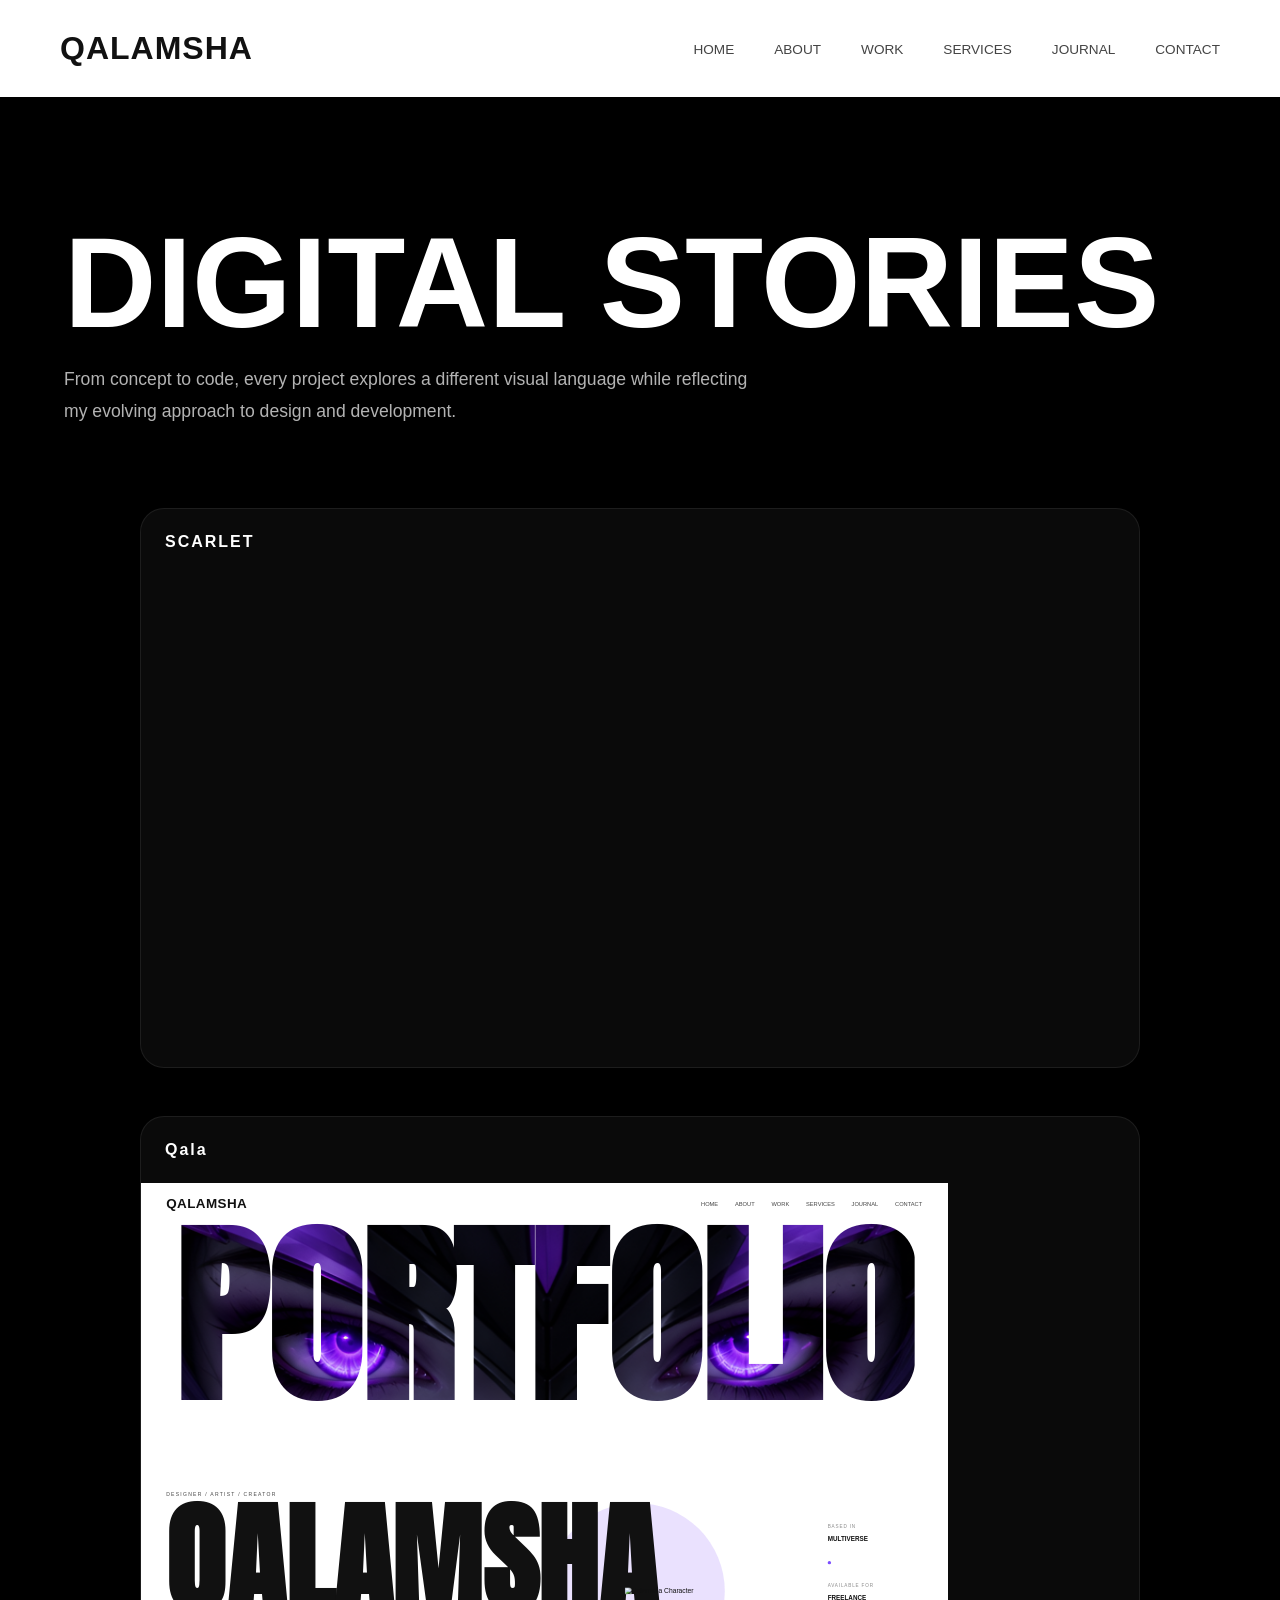
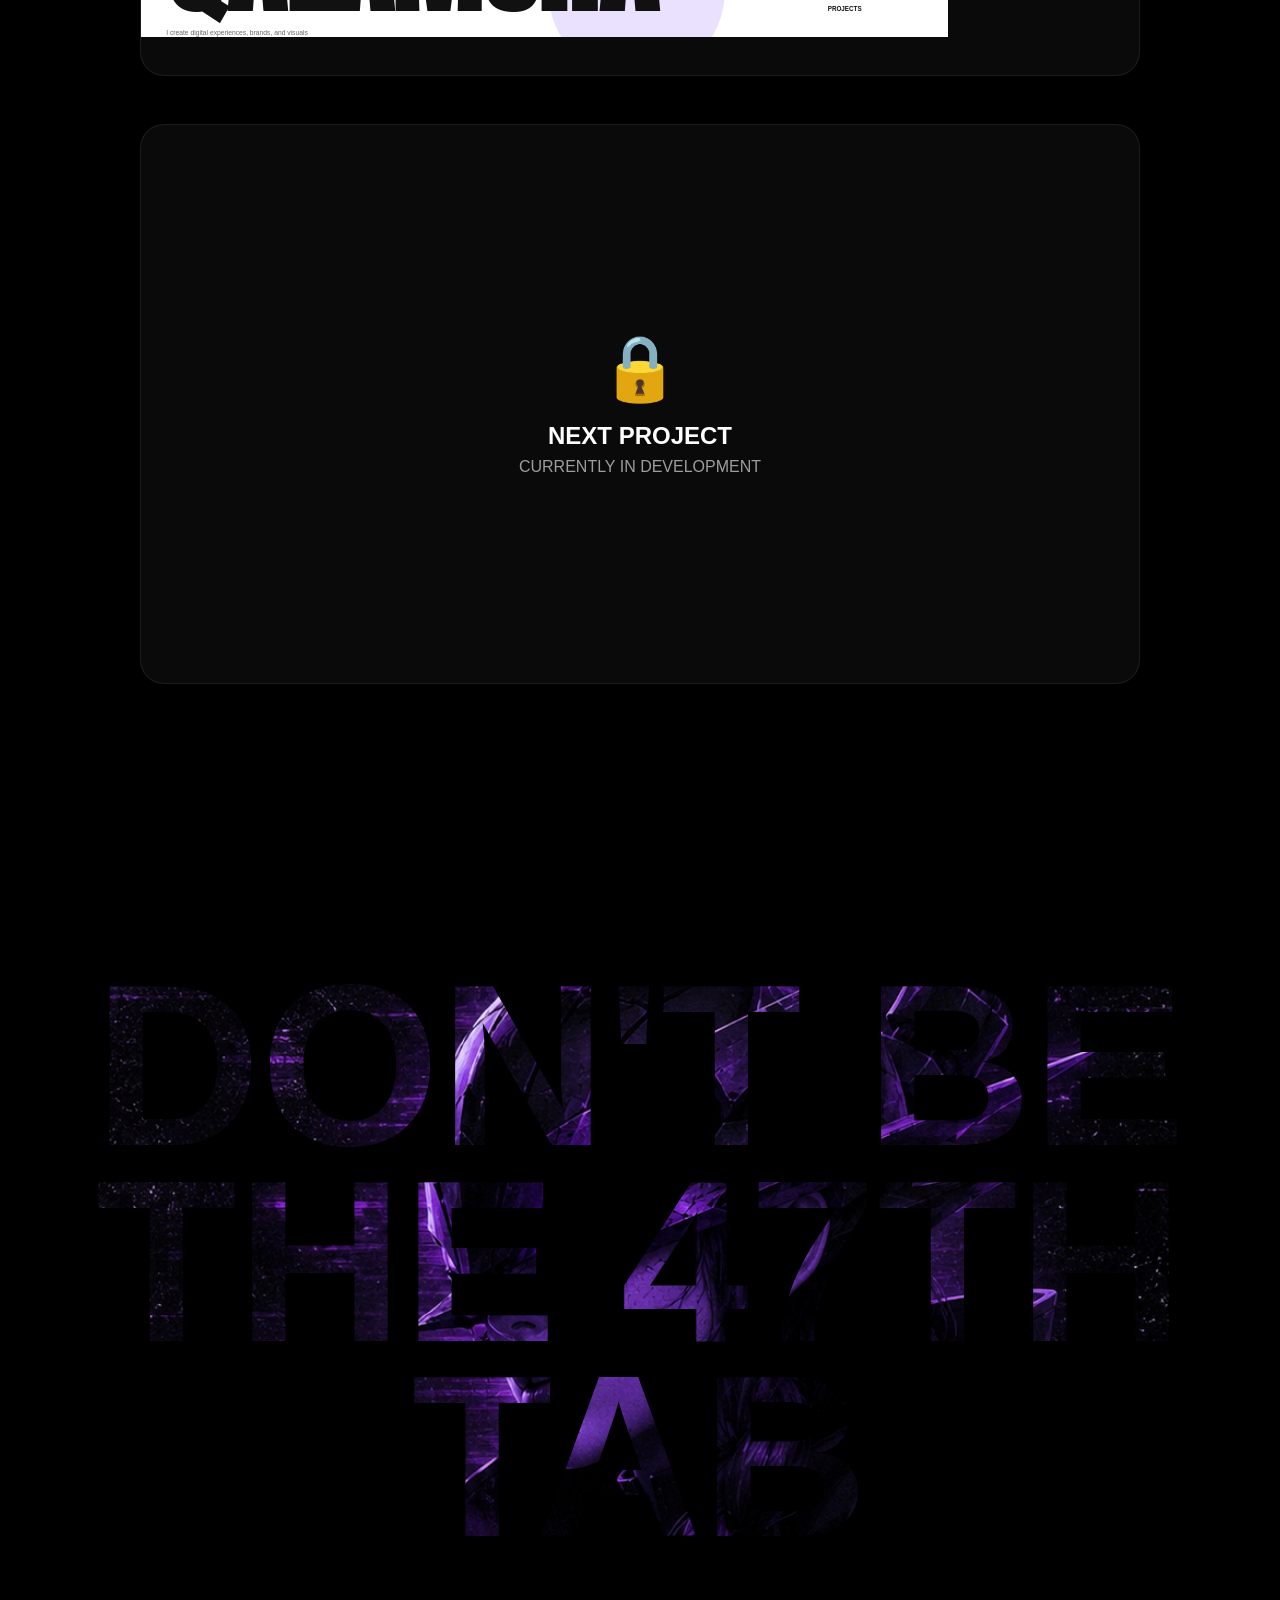
==== work.html @ 9fa00d01 "Add files via upload" ====
<!DOCTYPE html>
<html lang="en">

<head>
    <meta charset="UTF-8">
    <meta name="viewport" content="width=device-width, initial-scale=1.0">

    <title>Work | Qalamsha</title>

    <link rel="stylesheet" href="style.css">
    
    <!-- Browser UI theme color -->
<meta name="theme-color" content="#7b4dff">

<!-- Android Chrome additional support -->
<meta name="msapplication-navbutton-color" content="#7b4dff">

<!-- iOS Safari status bar behavior -->
<meta name="apple-mobile-web-app-status-bar-style" content="black-translucent">
    
</head>

<body>
  
  <header class="navbar">

    <div class="logo">
        QALAMSHA
    </div>

    <nav>
        <ul class="nav-links">
            <li><a href="index.html">HOME</a></li>
            <li><a href="about.html">ABOUT</a></li>
            <li><a href="work.html">WORK</a></li>
            <li><a href="services.html">SERVICES</a></li>
            <li><a href="journal.html">JOURNAL</a></li>
            <li><a href="contact.html">CONTACT</a></li>
        </ul>
    </nav>

</header>

<section class="work-page">
    
 <section class="work-hero">

    <h1>DIGITAL STORIES</h1>

    <p>
        From concept to code, every project explores a different visual language
        while reflecting my evolving approach to design and development.
    </p>

 </section>

 <section class="projects-section">

    <div class="project-card">

        <div class="card-header">
            <h2>SCARLET</h2>
        </div>

        <iframe
            src="https://qalamsha.github.io/Scarlet/"
            title="Scarlet">
        </iframe>

    </div>
    
    <div class="project-card">

        <div class="card-header">
            <h2>Qala</h2>
        </div>

        <iframe
            src="index.html"
            title="Qala">
        </iframe>

    </div>
    
    <div class="project-card lock-card">

        <div class="lock-content">
            <span>🔒</span>
            <h2>NEXT PROJECT</h2>
            <p>CURRENTLY IN DEVELOPMENT</p>
        </div>

    </div>

 </section>
 
 <section class="final-cta">

    <h2>
        DON'T BE<br>
        THE 47TH TAB
    </h2>

</section>

</section>

</body>

</html>
---- style.css ----
/* Google Font Import */
@import url('https://fonts.googleapis.com/css2?family=Anton&display=swap');

/* Reset */

*{
    margin:0;
    padding:0;
    box-sizing:border-box;
}

/* Body */

body{
    font-family:'Inter',sans-serif;
    background:#ffffff;
    color:#111111;
    overflow-x:hidden;
}

/* Images */

img{
    max-width:100%;
    display:block;
}

/* Links */

a{
    text-decoration:none;
    color:inherit;
}

/* Lists */

ul{
    list-style:none;
}

/* Buttons */

button{
    border:none;
    background:none;
    cursor:pointer;
}

/* =========================
   NAVBAR
========================= */

.navbar{
    width:100%;
    padding:30px 60px;

    display:flex;
    justify-content:space-between;
    align-items:center;

    background:#fff;
}

.logo{
    font-size:2rem;
    font-weight:800;
    letter-spacing:1px;
}

.nav-links{
    display:flex;
    gap:40px;
}

.nav-links a{
    font-size:0.85rem;
    font-weight:500;
    color:#444;
    transition:0.3s;
}

.nav-links a:hover{
    color:#7b4dff;
}

.nav-icons{
    display:flex;
    gap:15px;
}

.arrow-btn,
.menu-btn{
    width:50px;
    height:50px;

    border:1px solid #d8d8d8;
    border-radius:50%;

    font-size:1.2rem;

    display:flex;
    align-items:center;
    justify-content:center;

    transition:0.3s;
}

.arrow-btn:hover,
.menu-btn:hover{
    background:#7b4dff;
    color:white;
}

/* =========================
   PORTFOLIO SECTION
========================= */

@import url('https://fonts.googleapis.com/css2?family=Anton&display=swap');

.portfolio-section{

    width:100%;
    height:450px;

    display:flex;
    justify-content:center;
    align-items:center;

    background:white;
    overflow:hidden;
}

.portfolio-text{

    font-family:'Anton',sans-serif;

    font-size:24vw;
    line-height:1;

    text-transform:uppercase;

    background-image:url("eye.png");

    background-size:180% auto;

    background-position:center center;

    background-repeat:no-repeat;

    color:transparent;

    -webkit-background-clip:text;
    background-clip:text;
}

.portfolio-text{

    animation: portfolioReveal 1.4s ease-out forwards;
}

@keyframes portfolioReveal{

    from{
        opacity:0;
        transform:translateY(120px);
    }

    to{
        opacity:1;
        transform:translateY(0);
    }
}

/* =========================
   QALAMSHA HERO
========================= */

.qalamsha-hero{

    width:100%;
    min-height:850px;

    display:flex;
    justify-content:space-between;
    align-items:center;

    padding:60px;

    background:#fff;

    overflow:hidden;

    position:relative;
    
    animation: heroReveal 1.4s ease-out forwards;
}

.hero-left{
    width:55%;
    position:relative;
    z-index:2;
}

.hero-tag{

    font-size:12px;
    letter-spacing:3px;

    margin-bottom:20px;

    color:#444;
}

.hero-title{

    font-family:'Anton',sans-serif;

    font-size:15vw;

    line-height:.9;

    color:#111;

    margin-bottom:30px;
}

.hero-description{

    max-width:350px;

    color:#666;

    line-height:1.8;

    margin-bottom:40px;
}

.hero-btn,
.footer-btn{
    display:inline-block;
}

.hero-btn{

    padding:18px 40px;

    border:1px solid #ddd;

    background:white;

    font-weight:600;

    transition:.3s;
}

.hero-btn:hover{

    background:#7b4dff;
    color:white;
}

.hero-right{

    width:45%;

    position:relative;

    display:flex;
    justify-content:center;
    align-items:center;
}

.purple-circle{
    position:absolute;

    width:420px;
    height:420px;

    border-radius:50%;

    background:#8b5cf6;

    opacity:.18;

    left:-80px;

    z-index:1;
}

.hero-character{
    width:min(400px, 90vw);

    max-width:none;

    position:relative;
    
    right:3px;

    z-index:3;
}

/* RIGHT SIDEBAR */

.hero-sidebar{

    width:180px;
    flex-shrink:0;
    
    position:relative;
    right:45px;

    display:flex;
    flex-direction:column;
    justify-content:center;
    align-items:flex-start;

    gap:40px;

    margin-left:20px;
}

.sidebar-block span{

    font-size:11px;
    letter-spacing:2px;

    color:#888;
}

.sidebar-block h4{

    margin-top:8px;

    font-size:15px;
    font-weight:600;

    line-height:1.8;

    color:#111;
}

.sidebar-dot{

    width:8px;
    height:8px;

    border-radius:50%;

    background:#7b4dff;
}

.sidebar-graph{

    display:flex;
    align-items:flex-end;

    gap:6px;

    margin-top:20px;
}

.sidebar-graph span{

    width:8px;

    background:#7b4dff;

    border-radius:4px;
}

.sidebar-graph span:nth-child(1){
    height:12px;
}

.sidebar-graph span:nth-child(2){
    height:22px;
}

.sidebar-graph span:nth-child(3){
    height:34px;
}

.sidebar-graph span:nth-child(4){
    height:50px;
}

.hero-character{
    animation: floatCharacter 4s ease-in-out infinite;
}

@keyframes floatCharacter{

    0%{
        transform:translateY(0px);
    }

    50%{
        transform:translateY(-15px);
    }

    100%{
        transform:translateY(0px);
    }
}

@keyframes heroReveal{

    from{
        opacity:0;
        transform:translateY(100px);
    }

    to{
        opacity:1;
        transform:translateY(0);
    }
}

/* =========================
   MARQUEE
========================= */

.marquee-section{

    width:100%;

    padding:40px 0;

    overflow:hidden;

    background:white;
    
    margin-top:-70px;
    
    animation: marqueeReveal 1.2s ease-out forwards;
}

.marquee{

    display:flex;

    width:max-content;

    animation: marqueeMove 18s linear infinite;
}

.marquee span{

    font-family:'Inter',sans-serif;

    font-size:3rem;

    font-weight:800;

    letter-spacing:1px;

    white-space:nowrap;

    color:black;

    padding-right:80px;
}

@keyframes marqueeMove{

    from{
        transform:translateX(0);
    }

    to{
        transform:translateX(-50%);
    }
}

/* =========================
   SKILLS SECTION
========================= */

.skills-section{

    width:100%;
    padding:80px 60px;
    background:white;

    position:relative;
    z-index:1;
    
    animation: skillsReveal 1.5s ease-out forwards;
}

.section-label{

    text-align:center;

    font-size:12px;

    letter-spacing:3px;

    color:#7b4dff;

    margin-bottom:15px;
}

.skills-heading{

    text-align:center;

    font-size:3rem;

    font-weight:800;

    margin-bottom:50px;

    color:#111;
}

.skills-grid{

    display:flex;

    flex-wrap:wrap;

    gap:20px;

    justify-content:center;
}

.skill-card{

    padding:22px 36px;

    border:1px solid #e5e5e5;

    border-radius:50px;

    font-family:'Inter',sans-serif;

    font-size:16px;

    font-weight:700;

    letter-spacing:1px;

    background:white;

    transition:.3s;
}

.skill-card:hover{

    background:#7b4dff;

    color:white;

    transform:translateY(-5px);
}

@keyframes marqueeReveal{

    from{
        opacity:0;
        transform:translateY(80px);
    }

    to{
        opacity:1;
        transform:translateY(0);
    }
}

@keyframes skillsReveal{

    from{
        opacity:0;
        transform:translateY(100px);
    }

    to{
        opacity:1;
        transform:translateY(0);
    }
}

/* =========================
   POSTERS
========================= */

.poster-section{

    width:100%;
    padding:80px 0;
    position:relative;
}

.poster-card{

    position:sticky;
    top:0;

    height:100vh;

    display:flex;
    justify-content:center;
    align-items:center;

    margin-bottom:0;
}

.poster-card img{

    width:90%;
    max-width:1400px;
    max-height:90vh;

    object-fit:contain;

    border-radius:25px;

    transition:.5s;
}

/* =========================
   FOOTER
========================= */

.footer{

    padding:100px 60px 40px;
    background:white;

    position:relative;
}

.footer-top{

    display:flex;

    justify-content:space-between;

    align-items:center;

    margin-bottom:100px;
}

.footer-title{

    font-size:5rem;

    line-height:1;

    font-weight:800;

    color:#111;
}

.footer-btn{

    padding:22px 45px;

    border-radius:50px;

    border:1px solid #ddd;

    background:white;

    font-weight:700;

    transition:.3s;
}

.footer-btn:hover{

    background:#7b4dff;

    color:white;
}

.footer-bottom{

    display:flex;

    justify-content:space-between;

    align-items:flex-start;

    margin-bottom:50px;
}

.footer-info{

    display:flex;

    gap:80px;
}

.footer-info span{

    font-size:12px;

    letter-spacing:2px;

    color:#888;
}

.footer-info p{

    margin-top:10px;

    font-weight:600;
}

.footer-social a{

    font-weight:700;

    transition:.3s;
}

.footer-social a:hover{

    color:#7b4dff;
}

.footer-copy{

    border-top:1px solid #eee;

    padding-top:30px;

    color:#888;

    font-size:14px;
}

/* =========================
   ABOUT HERO
========================= */

.about-hero{

    position:relative;

    width:100%;

    min-height:auto;

    padding:140px 60px 100px;

    background:transparent;

    overflow:hidden;
    
    animation:aboutReveal 1.4s ease-out forwards;
}



.about-tag{

    font-size:12px;

    letter-spacing:3px;

    color:white;

    margin-bottom:20px;
}

.about-title{

    font-family:'Anton',sans-serif;

    font-size:12vw;

    line-height:.9;

    margin-bottom:30px;
}

.about-description{

    max-width:700px;

    font-size:1.2rem;

    line-height:1.9;

    color:white;
}

.about-background{

    position:relative;

    min-height:100vh;

    background:white;

    overflow:hidden;
}

@keyframes aboutReveal{

    from{
        opacity:0;
        transform:translateY(100px);
    }

    to{
        opacity:1;
        transform:translateY(0);
    }
}

/* =========================
   MY STORY
========================= */

.story-section{

    padding:120px 60px;

    background:transparent;
    
    position:relative;
    z-index:2;
    
    animation:storyReveal 1.4s ease-out forwards;
}

.story-tag{

    color:white;

    font-size:12px;

    letter-spacing:3px;

    margin-bottom:20px;
}

.story-title{

    font-size:4rem;

    font-weight:800;

    margin-bottom:80px;

    max-width:700px;
}

.timeline{

    display:flex;

    flex-direction:column;

    gap:40px;
}

.timeline-item{

    display:flex;

    align-items:center;

    gap:50px;

    padding-bottom:30px;

    border-bottom:1px solid #eee;
}

.timeline-item span{

    min-width:80px;

    font-size:2rem;

    font-weight:800;

    color:white;
}

.timeline-item p{

    font-size:1.1rem;

    color:white;
}

.about-background{
    position: relative;
    min-height: 100vh;

    background: linear-gradient(
        135deg,
        #2b1055,
        #7b4dff,
        #a855f7,
        #3b0764
    );

    background-size: 300% 300%;
    animation: gradientMove 10s ease infinite;

    overflow: hidden;
}

@keyframes gradientMove{
    0%{
        background-position: 0% 50%;
    }
    50%{
        background-position: 100% 50%;
    }
    100%{
        background-position: 0% 50%;
    }
}

@keyframes storyReveal{

    from{
        opacity:0;
        transform:translateY(100px);
    }

    to{
        opacity:1;
        transform:translateY(0);
    }
}

/* =========================
   PHILOSOPHY SECTION
========================= */

.philosophy-section{
    padding:120px 60px;
    position:relative;
    z-index:2;
    animation:philosophyReveal 1.4s ease-out forwards;
}

.philosophy-tag{
    color:#ffffff;
    opacity:0.8;
    font-size:12px;
    letter-spacing:3px;
    margin-bottom:20px;
}

.philosophy-title{
    font-size:3.5rem;
    font-weight:800;
    color:black;
    max-width:700px;
    margin-bottom:60px;
    line-height:1.2;
}

/* GRID */
.philosophy-grid{
    display:grid;
    grid-template-columns:repeat(auto-fit, minmax(250px, 1fr));
    gap:30px;
}

/* CARDS */
.philosophy-card{
    background:rgba(255,255,255,0.08);
    border:1px solid rgba(255,255,255,0.15);
    padding:30px;
    border-radius:20px;

    backdrop-filter: blur(12px);
    -webkit-backdrop-filter: blur(12px);

    transition:0.3s ease;
}

.philosophy-card:hover{
    transform:translateY(-8px);
    background:rgba(255,255,255,0.12);
}

.philosophy-card h3{
    color:white;
    margin-bottom:10px;
    font-size:1.2rem;
}

.philosophy-card p{
    color:rgba(255,255,255,0.75);
    line-height:1.6;
}

@keyframes philosophyReveal{

    from{
        opacity:0;
        transform:translateY(100px);
    }

    to{
        opacity:1;
        transform:translateY(0);
    }
}

/* =========================
   FUN FACTS SECTION
========================= */

.fun-facts-section{
    padding:120px 60px;
    position:relative;
    z-index:2;
    animation:fun-factsReveal 1.4s ease-out forwards;
}

.fun-facts-tag{
    color:#ffffff;
    opacity:0.8;
    font-size:12px;
    letter-spacing:3px;
    margin-bottom:20px;
}

.fun-facts-title{
    font-size:3rem;
    font-weight:800;
    color:black;
    max-width:700px;
    margin-bottom:60px;
    line-height:1.2;
}

/* GRID */
.fun-facts-grid{
    display:grid;
    grid-template-columns:repeat(auto-fit, minmax(220px, 1fr));
    gap:25px;
}

/* CARD */
.fun-fact-card{
    background:rgba(255,255,255,0.08);
    border:1px solid rgba(255,255,255,0.15);
    border-radius:18px;
    padding:25px;

    backdrop-filter: blur(12px);
    -webkit-backdrop-filter: blur(12px);

    transition:0.3s ease;
}

.fun-fact-card:hover{
    transform:translateY(-6px);
    background:rgba(255,255,255,0.12);
}

.fun-fact-card span{
    font-size:1.8rem;
    display:block;
    margin-bottom:10px;
}

.fun-fact-card p{
    color:rgba(255,255,255,0.75);
    line-height:1.5;
}

@keyframes fun-factsReveal{

    from{
        opacity:0;
        transform:translateY(100px);
    }

    to{
        opacity:1;
        transform:translateY(0);
    }
}


.project-cta{
    padding:150px 30px;
    text-align:center;
}

.cta-tag{
    color:white;
    letter-spacing:4px;
    font-size:12px;
    margin-bottom:20px;
}

.cta-title{
    font-family:'Anton',sans-serif;
    font-size:clamp(60px,15vw,180px);
    line-height:0.9;
    margin:0;

    background:url("eye.png");
    background-size:200% auto;

    -webkit-background-clip:text;
    -webkit-text-fill-color:transparent;

    background-clip:text;
    color:transparent;

    animation:textImageMove 15s linear infinite;
}

.cta-link{
    text-decoration:none;
    display:inline-block;
}

@keyframes textImageMove{

    0%{
        background-position:0% 50%;
    }

    50%{
        background-position:100% 50%;
    }

    100%{
        background-position:0% 50%;
    }

}

/* ==========================
   WORK PAGE
========================== */

.work-page{
    min-height:100vh;

    background: linear-gradient(
        -45deg,
        #000000,
        #000000,
        #a855f7,
        #000000,
        #000000
    );

    background-size:400% 400%;

    animation: workGradient 15s ease infinite;

    color:white;
}

@keyframes workGradient{

    0%{
        background-position:0% 50%;
    }

    50%{
        background-position:100% 50%;
    }

    100%{
        background-position:0% 50%;
    }

}

/* WORK HERO */

.work-hero{
    width: 90%;
    margin: 0 auto;
    padding-top: 8rem;
    padding-bottom: 5rem;
}

.work-hero h1{
    font-size: clamp(4rem, 10vw, 9rem);
    font-weight: 900;
    line-height: 0.9;
    color: white;
    margin-bottom: 1.5rem;
}

.work-hero p{
    max-width: 700px;
    font-size: 1.1rem;
    line-height: 1.8;
    color: rgba(255,255,255,0.7);
}

.projects-section{
    width:90%;
    max-width:1000px;

    margin:0 auto;

    display:flex;
    flex-direction:column;

    gap:3rem;

    padding-bottom:8rem;
}

.project-card{
    width:100%;
    height:560px;

    overflow:hidden;

    background:rgba(255,255,255,0.04);

    border:1px solid rgba(255,255,255,0.08);

    border-radius:24px;

    backdrop-filter:blur(10px);
}

.card-header{
    padding:1.5rem;
}

.card-header h2{
    color:white;
    font-size:1rem;
    letter-spacing:2px;
}

.project-card iframe{
    width:1920px;
    height:1080px;

    border:none;

    transform:scale(0.42);

    transform-origin:top left;
}

.lock-card{
    min-height:250px;

    display:flex;
    justify-content:center;
    align-items:center;
}

.lock-content{
    text-align:center;
}

.lock-content span{
    font-size:4rem;
}

.lock-content h2{
    margin-top:1rem;
    color:white;
}

.lock-content p{
    margin-top:.5rem;
    color:rgba(255,255,255,.6);
}

@media(max-width:900px){

    .projects-section{
        flex-direction:column;
    }

}

/* ==========================
   FINAL CTA
========================== */

.final-cta{

    min-height:100vh;

    display:flex;
    flex-direction:column;

    justify-content:center;
    align-items:center;

    padding:8rem 5%;

    text-align:center;
}

.final-cta h2{

    font-size:clamp(5rem,18vw,16rem);

    line-height:.85;

    font-weight:900;

    text-transform:uppercase;

    background-image:url("4.png");

    background-size:cover;

    background-position:center;

    -webkit-background-clip:text;
    background-clip:text;

    color:transparent;

    animation:zoomImage 12s ease-in-out infinite;
}

@keyframes zoomImage{

    0%,100%{
        background-size:100%;
    }

    50%{
        background-size:140%;
    }
    
}
    
/* ==========================
   SERVICES PAGE - FUTURISTIC
========================== */

.services-page{

    min-height:100vh;
    position: relative;

    color:white;

    background: linear-gradient(
        -45deg,
        #000000,
        #1e0a2e,
        #4d4d4d,
        #1e0a2e,
        #000000,
        #000000
    );

    background-size:400% 400%;

    animation: glassFlow 14s ease infinite;
}

@keyframes glassFlow{

    0%{
        background-position:0% 50%;
    }

    50%{
        background-position:100% 50%;
    }

    100%{
        background-position:0% 50%;
    }
}

.services-page::before{

    content:"";

    position:absolute;
    top:0;
    left:0;

    width:100%;
    height:100%;

    background: radial-gradient(
        circle at 20% 20%,
        rgba(255,255,255,0.06),
        transparent 40%
    ),
    radial-gradient(
        circle at 80% 70%,
        rgba(255,255,255,0.04),
        transparent 45%
    );

    pointer-events:none;

    mix-blend-mode:overlay;
}

.services-page::after{

    content:"";
    position:absolute;
    inset:0;

    pointer-events:none;

    background-image:url("data:image/svg+xml,%3Csvg xmlns='http://www.w3.org/2000/svg' width='150' height='150'%3E%3Cfilter id='n'%3E%3CfeTurbulence type='fractalNoise' baseFrequency='.8'/%3E%3C/filter%3E%3Crect width='150' height='150' filter='url(%23n)' opacity='.3'/%3E%3C/svg%3E");

    opacity:0.06;

    mix-blend-mode:overlay;
}

.services-hero{

    width:90%;
    margin:0 auto;

    padding:8rem 0 4rem;
}

.services-hero h1{

    font-size:clamp(3.5rem,10vw,8rem);
    font-weight:900;
    line-height:0.9;

    letter-spacing:-1px;
}

.services-hero p{

    margin-top:1.5rem;

    max-width:700px;

    font-size:1.1rem;
    line-height:1.7;

    color:rgba(255,255,255,0.7);
}

.services-grid{

    width:90%;
    max-width:1100px;

    margin:0 auto;

    display:grid;

    grid-template-columns:repeat(auto-fit, minmax(240px, 1fr));

    gap:2rem;

    padding-bottom:8rem;
}

.service-card{

    padding:2rem;

    border-radius:18px;

    background:rgba(255,255,255,0.03);

    border:1px solid rgba(255,255,255,0.08);

    backdrop-filter:blur(12px);

    transition:0.35s ease;

    position:relative;
    overflow:hidden;
}

/* subtle glow hover */
.service-card:hover{

    transform:translateY(-8px);

    border-color:rgba(255,255,255,0.2);
}

/* soft light sweep effect */
.service-card::before{

    content:"";

    position:absolute;

    width:200%;
    height:200%;

    top:-50%;
    left:-50%;

    background:radial-gradient(
        circle,
        rgba(255,255,255,0.08),
        transparent 60%
    );

    opacity:0;

    transition:0.4s;
}

.service-card:hover::before{
    opacity:1;
}

.service-card h2{

    font-size:1rem;
    letter-spacing:2px;

    margin-bottom:1rem;
}

.service-card p{

    font-size:0.95rem;
    line-height:1.6;

    color:rgba(255,255,255,0.65);
}

.services-cta{

    min-height:100vh;

    display:flex;
    justify-content:center;
    align-items:center;

    overflow:hidden;
}

.services-poster{

    width:100%;
    height:100%;

    display:flex;
    justify-content:center;
    align-items:center;
}

.services-poster img{

    width:95%;
    max-width:1100px;

    opacity:0.7;

    animation:breathePoster 6s ease-in-out infinite;
}

@keyframes breathePoster{

    0%{
        transform:scale(0.98) translateY(0px);
        opacity:0.55;
        filter:blur(1.5px);
    }

    25%{
        transform:scale(1.02) translateY(-6px);
        opacity:0.85;
        filter:blur(0px);
    }

    50%{
        transform:scale(1.05) translateY(0px);
        opacity:1;
        filter:blur(0px);
    }

    75%{
        transform:scale(1.02) translateY(6px);
        opacity:0.8;
        filter:blur(0.5px);
    }

    100%{
        transform:scale(0.98) translateY(0px);
        opacity:0.55;
        filter:blur(1.5px);
    }
}

/* ==========================
   CONTACT PAGE
========================== */

.contact-page{

    min-height:100vh;

    background:linear-gradient(
        -45deg,
        #ffffff,
        #f5f5f5,
        #ececec,
        #525252,
        #e8e8e8,
        #ffffff
    );

    background-size:400% 400%;

    animation:contactFlow 14s ease infinite;

    overflow:hidden;
}

@keyframes contactFlow{

    0%{
        background-position:0% 50%;
    }

    50%{
        background-position:100% 50%;
    }

    100%{
        background-position:0% 50%;
    }
}

/* CONTACT HERO */

.contact-hero{

    width:100%;

    padding-top:100px;

    display:flex;
    justify-content:center;
    align-items:center;
}

.contact-title{

    font-family:'Anton',sans-serif;

    font-size:22vw;

    line-height:1;

    background-image:url("eye.png");

    background-size:180% auto;

    background-position:center;

    background-repeat:no-repeat;

    color:transparent;

    -webkit-background-clip:text;
    background-clip:text;
}

/* CONTACT INFO */

.contact-details{

    width:90%;

    max-width:1000px;

    margin:0 auto;

    display:flex;

    gap:2rem;

    justify-content:center;

    padding:4rem 0;
}

.contact-card{

    flex:1;

    padding:2rem;

    border-radius:24px;

    background:rgba(255,255,255,.4);

    backdrop-filter:blur(20px);

    border:1px solid rgba(255,255,255,.8);
}

.contact-card h3{

    color:#666;

    margin-bottom:10px;

    letter-spacing:2px;
}

.contact-card p{

    color:#111;

    font-weight:700;
}

/* CTA POSTER */

.contact-cta{

    min-height:100vh;

    display:flex;

    justify-content:center;
    align-items:center;

    padding-top:150px;
}

.contact-poster{

    width:100%;

    display:flex;

    justify-content:center;
}

.contact-poster img{

    width:95%;

    max-width:1100px;

    animation:floatPoster 15s ease-in-out infinite;
}

@keyframes floatPoster{

    0%{
        transform:translateY(0px);
    }

    50%{
        transform:translateY(-80px);
    }

    100%{
        transform:translateY(0px);
    }
}

/* =========================
   JOURNAL SYSTEM
========================= */

.journal-body{
    margin:0;
    overflow:hidden;

    background:#f4efe7;

    color:#111;
}

/* Journal Container */

.journal{

    width:100%;
    height:calc(100vh - 110px);

    position:relative;

    display:flex;
    justify-content:center;
    align-items:center;
}

/* Every Page */

.page{

    position:absolute;

    inset:0;

    display:flex;
    flex-direction:column;

    justify-content:center;
    align-items:center;

    opacity:0;

    transform:translateY(60px);

    transition:
        opacity .6s ease,
        transform .6s ease;

    pointer-events:none;

    padding:20px;
}

/* Active Page */

.page.active{

    opacity:1;

    transform:translateY(0);

    pointer-events:auto;

    z-index:2;
}

/* =========================
   COVER
========================= */

.cover{

    display:flex;
    flex-direction:column;

    justify-content:center;
    align-items:center;
}

/* Book Cover Image */

.cover img{

    width:90vw;

    height:78vh;

    object-fit:contain;

    border-radius:8px;

    box-shadow:
        0 10px 30px rgba(0,0,0,.12);
}

/* Scroll Text */

.scroll-indicator{

    margin-bottom:20px;

    font-size:0.8rem;

    font-weight:600;

    letter-spacing:4px;

    text-transform:uppercase;

    opacity:0.65;

    user-select:none;

    animation:scrollFloat 2s ease-in-out infinite;
}

@keyframes scrollFloat{

    0%{
        transform:translateY(0);
    }

    50%{
        transform:translateY(-8px);
    }

    100%{
        transform:translateY(0);
    }
}

/* =========================
   LOCK PAGE
========================= */

.lock{

    text-align:center;
}

.lock h2{

    font-size:clamp(2rem,5vw,4rem);

    letter-spacing:3px;

    margin-bottom:15px;
}

.lock p{

    font-size:1rem;

    letter-spacing:2px;

    opacity:.6;
}

/* =========================
   FINAL PAGE
========================= */

.final{

    text-align:center;
}

.final h1{

    font-size:clamp(3rem,8vw,7rem);

    line-height:1;

    max-width:1000px;
}

/* =========================
   MOBILE
========================= */

@media (max-width:768px){

    .cover img{

        width:92vw;

        height:72vh;
    }

    .lock h2{

        font-size:1.8rem;
    }

    .final h1{

        font-size:3rem;
    }
}

/* =========================
   SAFE GLOBAL CONSTRAINTS
   (non-breaking version)
========================= */

html, body {
    margin: 0;
    padding: 0;
}

/* Only prevent horizontal scroll WITHOUT affecting sticky */
body {
    overflow-x: clip; /* safer than hidden for sticky layouts */
}

/* Images stay responsive BUT do NOT force height rules */
img {
    display: block;
    max-width: 100%;
    height: auto;
}

/* IFRAME: DO NOT touch layout sizing */
iframe {
    border: 0;
    /* intentionally no max-width here */
}
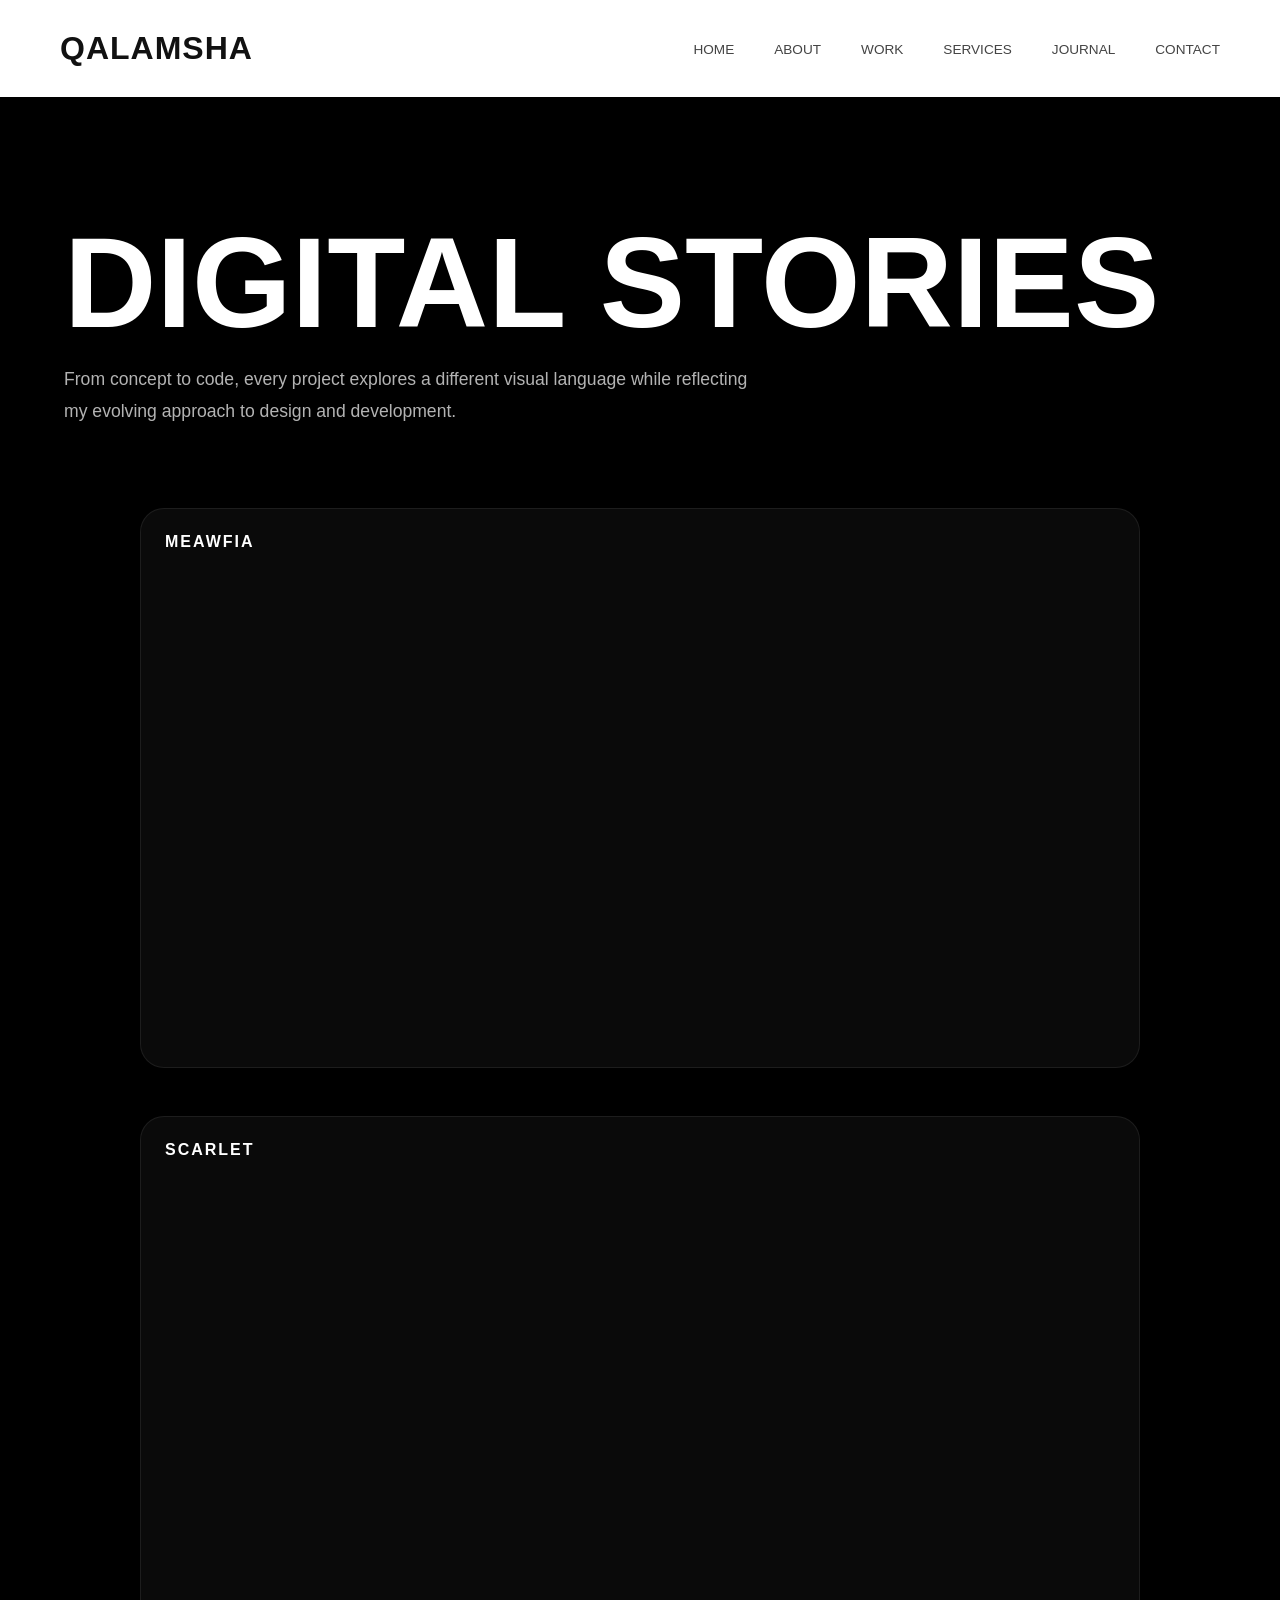
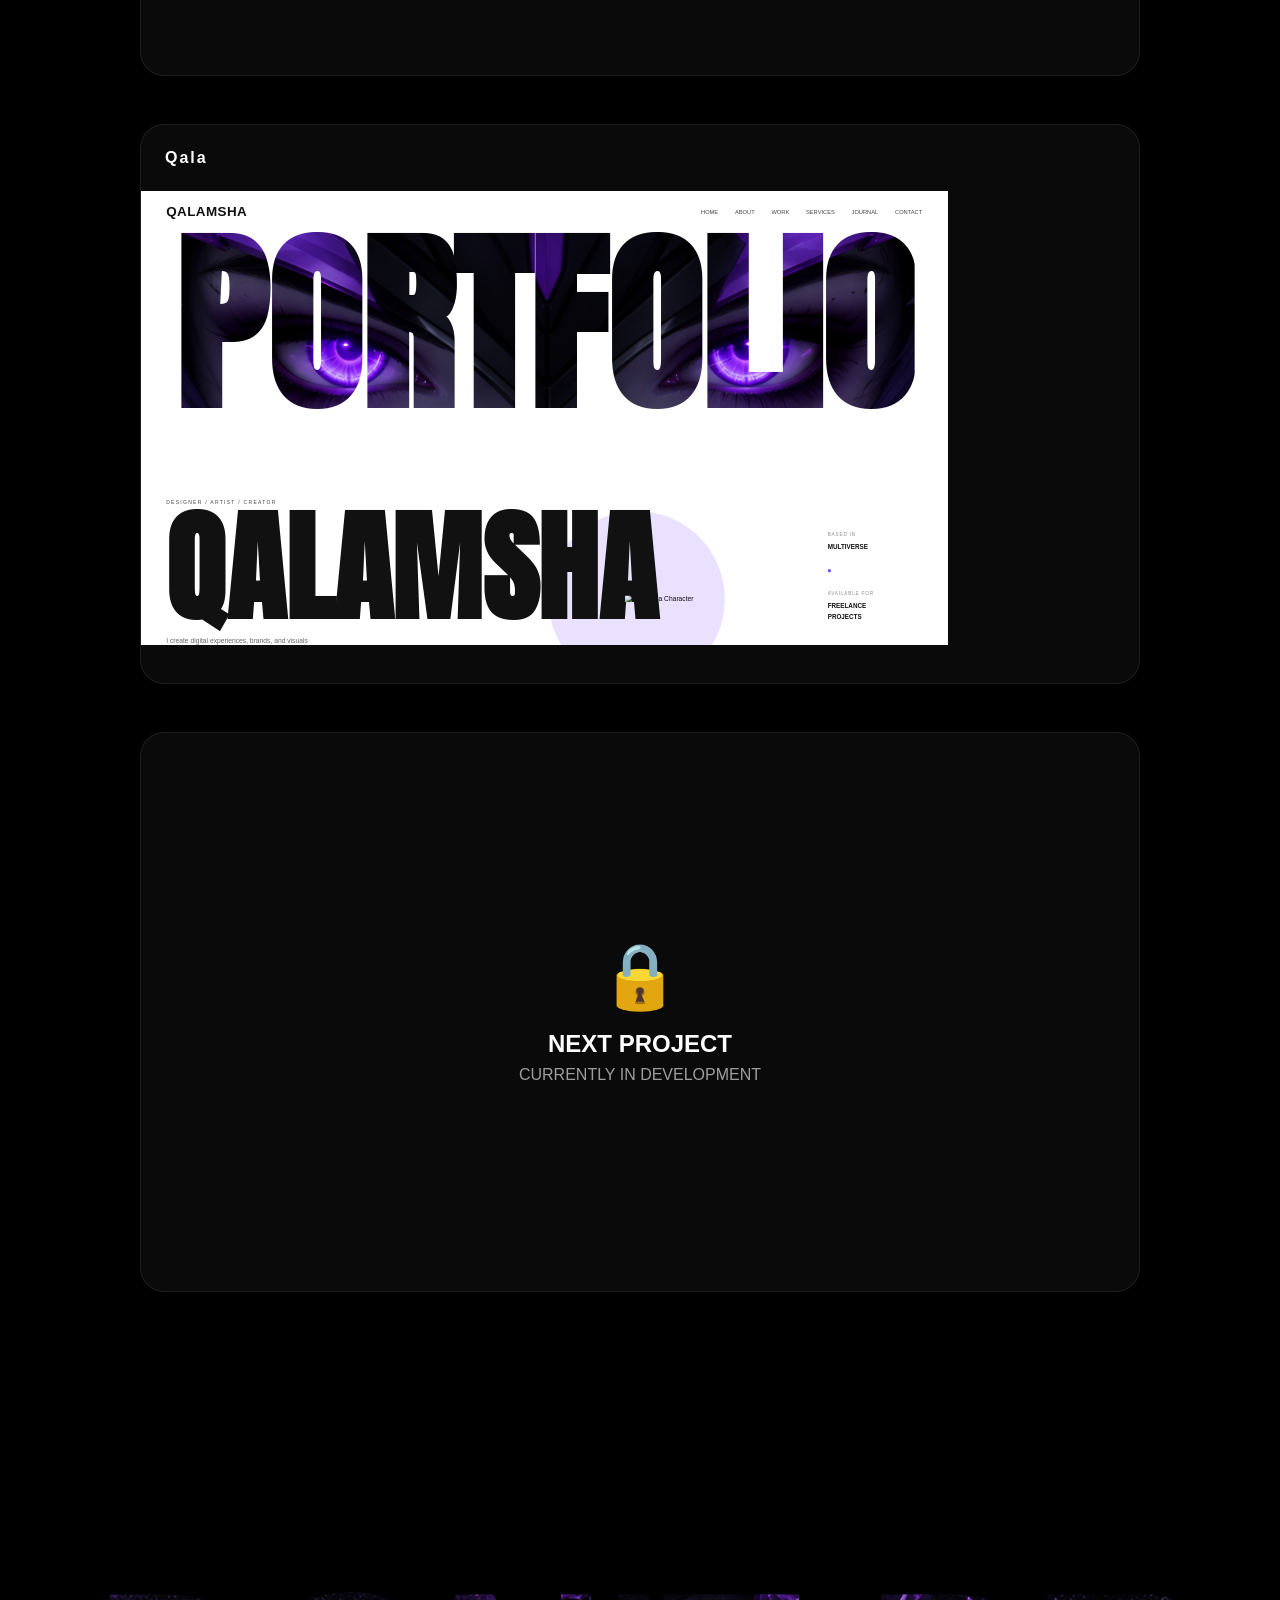
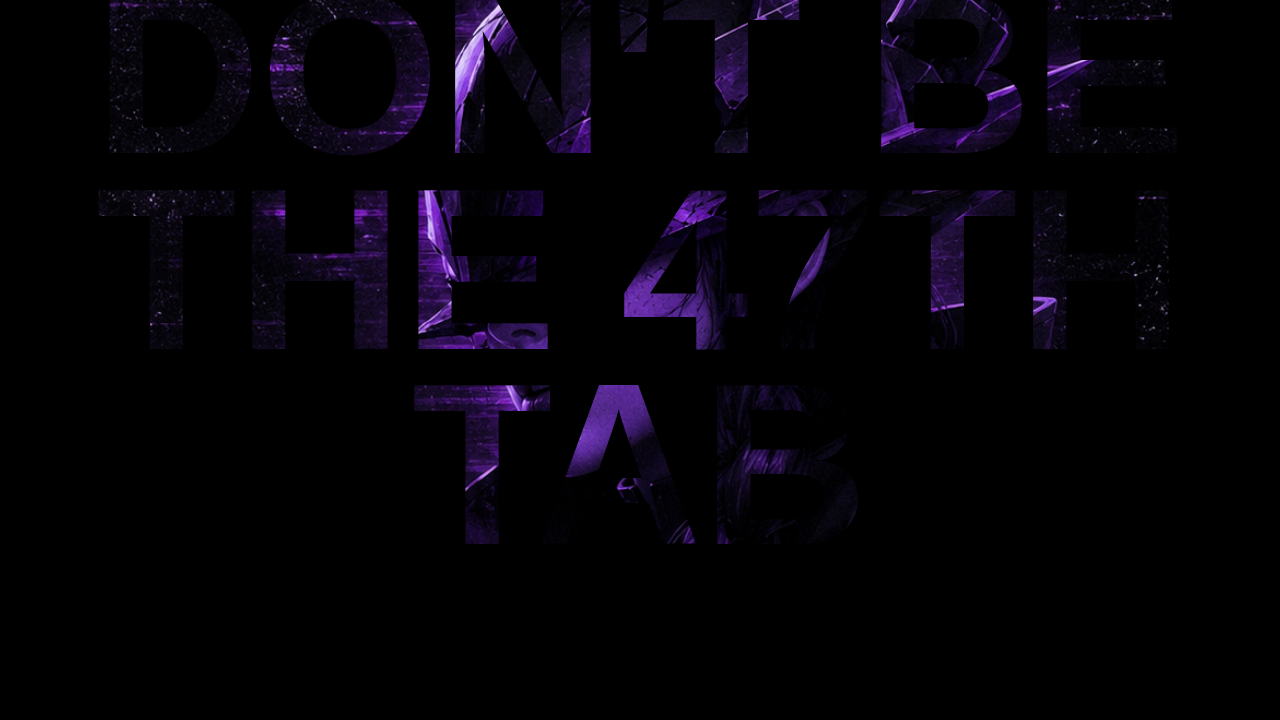
==== commit 06a838f7: "Add MEAWFIA project card with iframe" ====
--- a/work.html
+++ b/work.html
@@ -56,6 +56,19 @@
 
  <section class="projects-section">
 
+     <div class="project-card">
+
+        <div class="card-header">
+            <h2>MEAWFIA</h2>
+        </div>
+
+        <iframe
+            src="http://localhost:8158/index.html"
+            title="Meawfia">
+        </iframe>
+
+     </div>
+
     <div class="project-card">
 
         <div class="card-header">
@@ -107,4 +120,4 @@
 
 </body>
 
-</html>+</html>
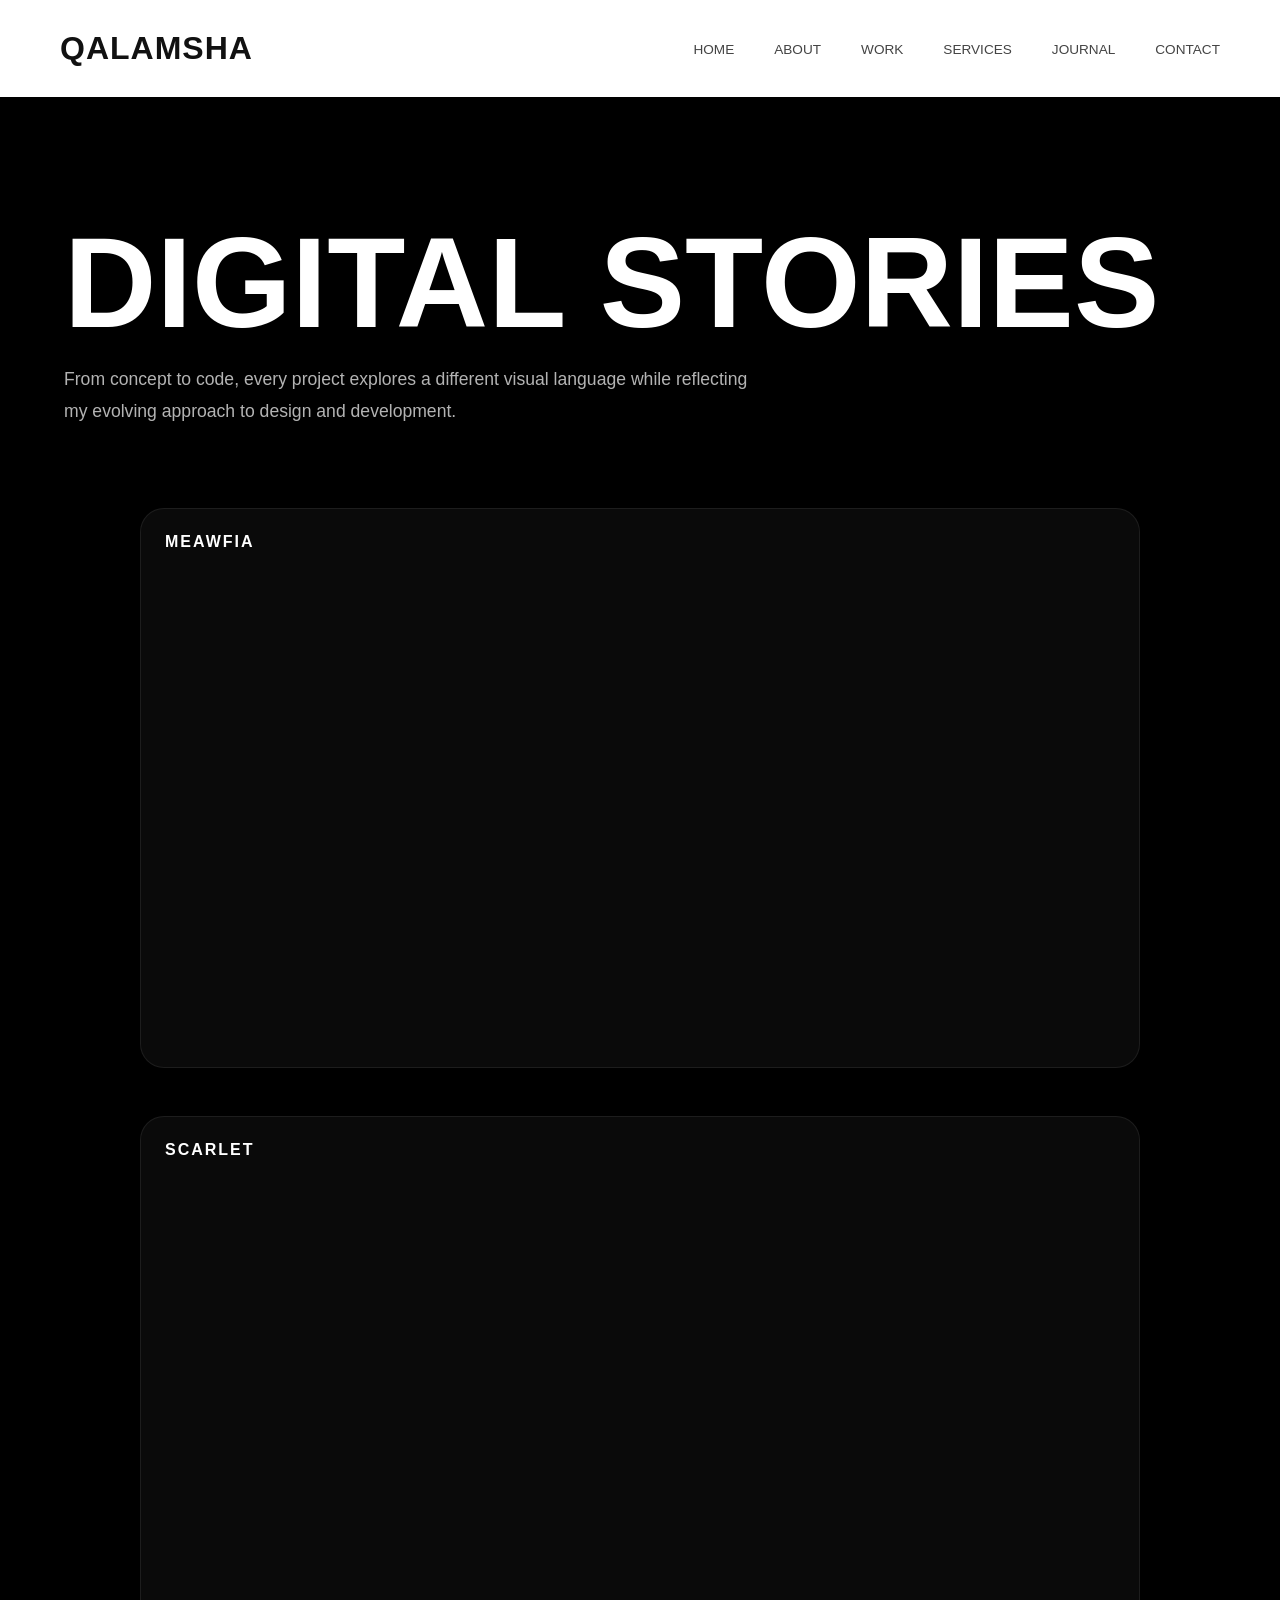
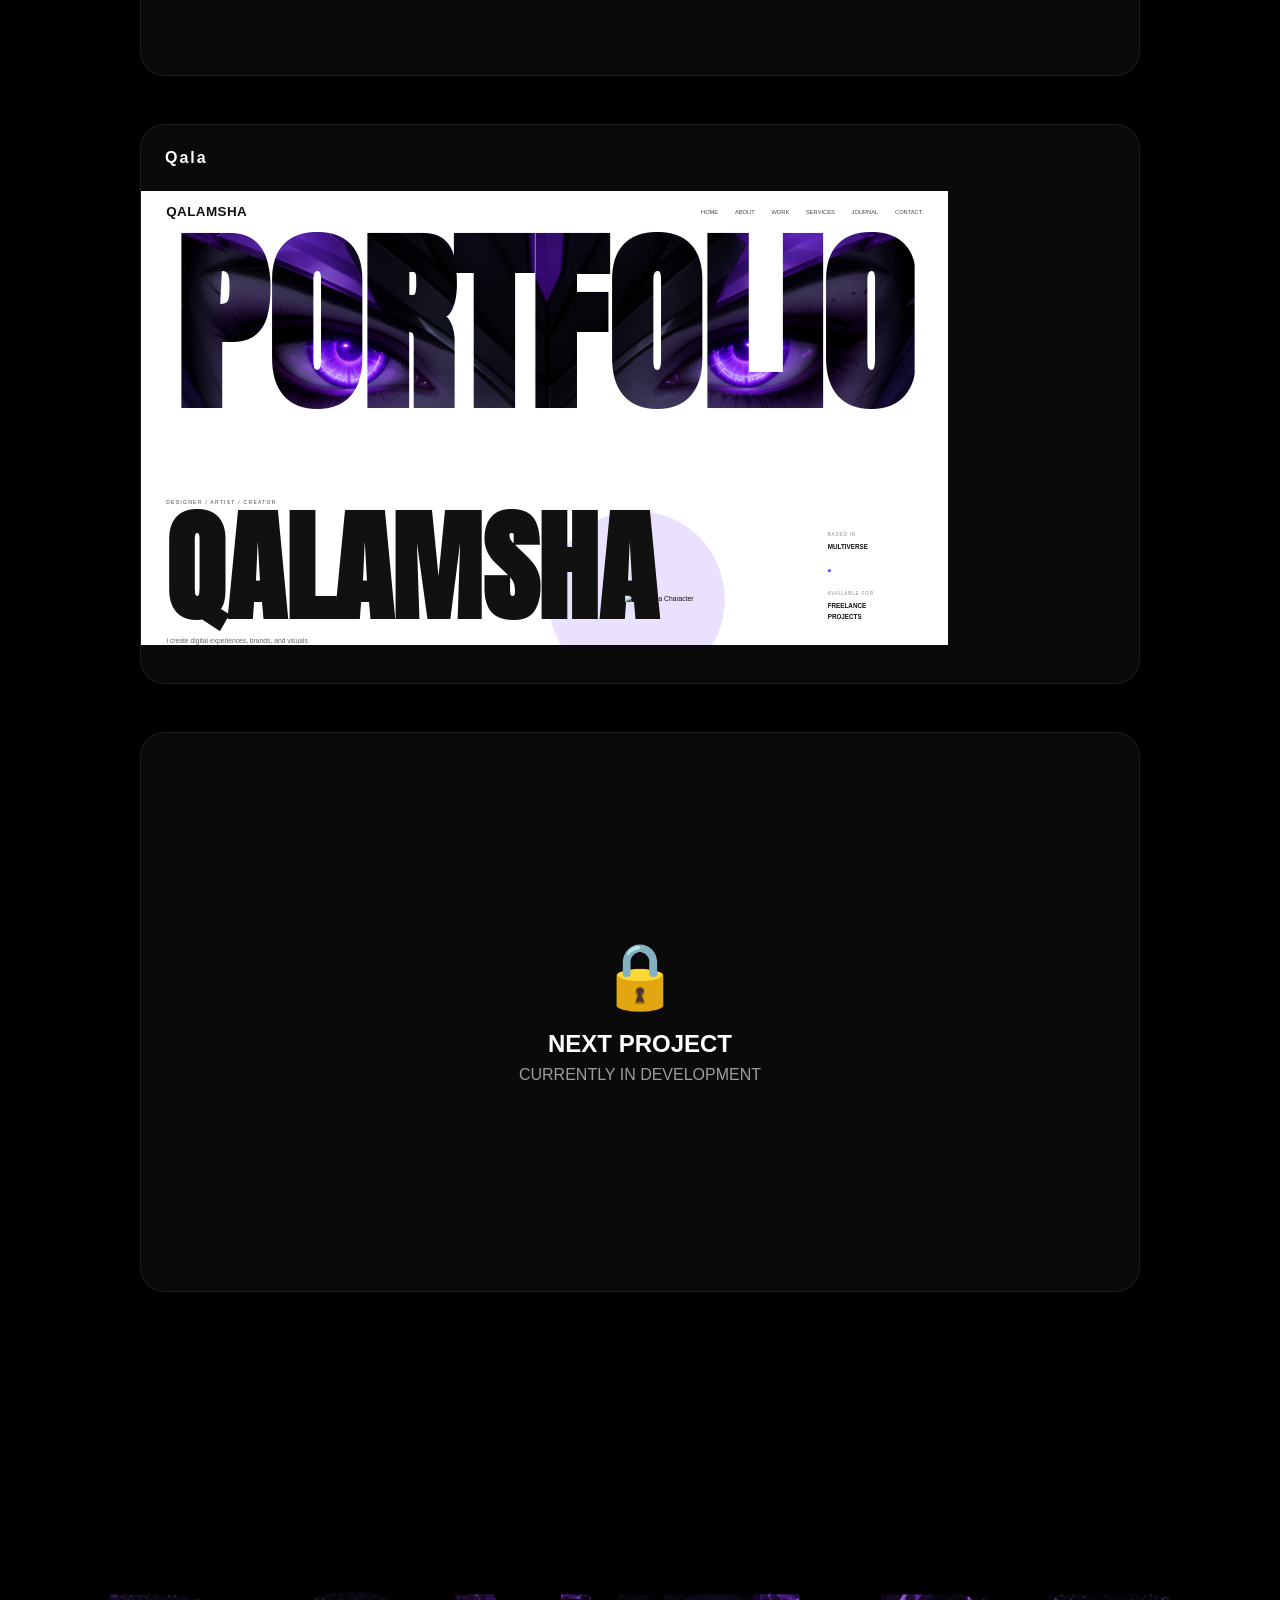
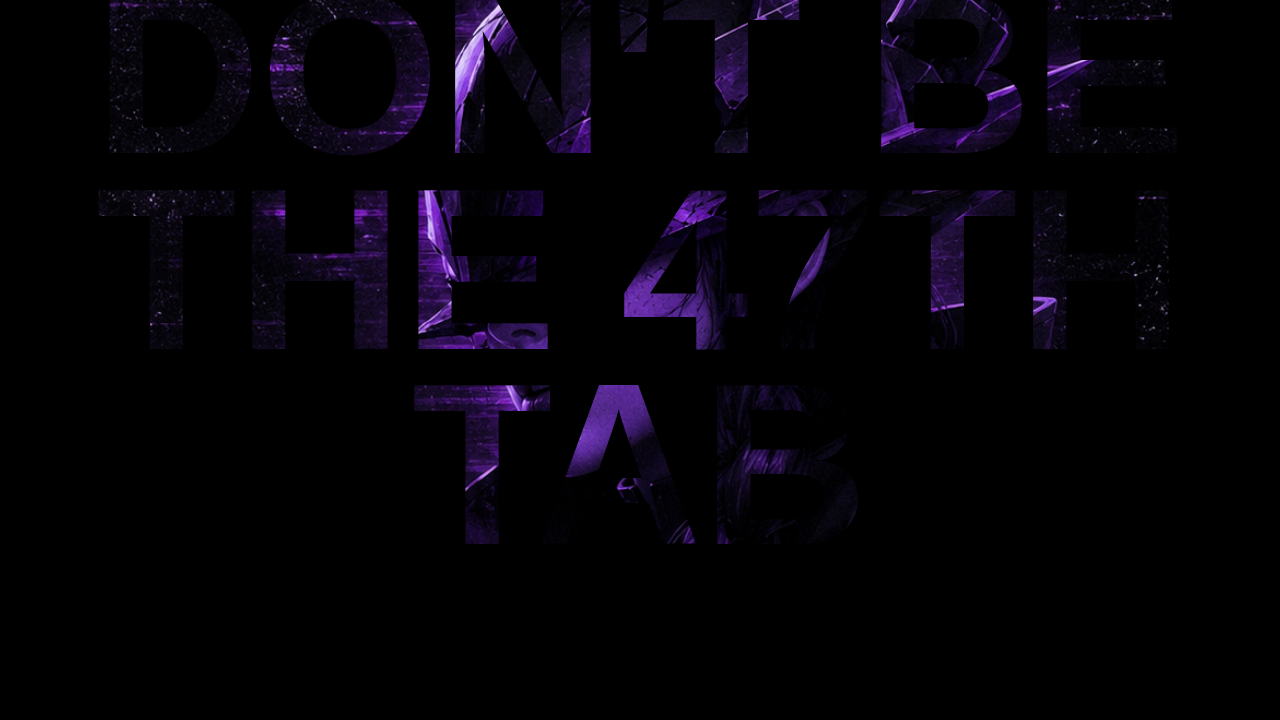
==== commit 24b3a306: "Update iframe source URL to production" ====
--- a/work.html
+++ b/work.html
@@ -63,7 +63,7 @@
         </div>
 
         <iframe
-            src="http://localhost:8158/index.html"
+            src="https://qalamsha.github.io/Meawfia-/"
             title="Meawfia">
         </iframe>
 
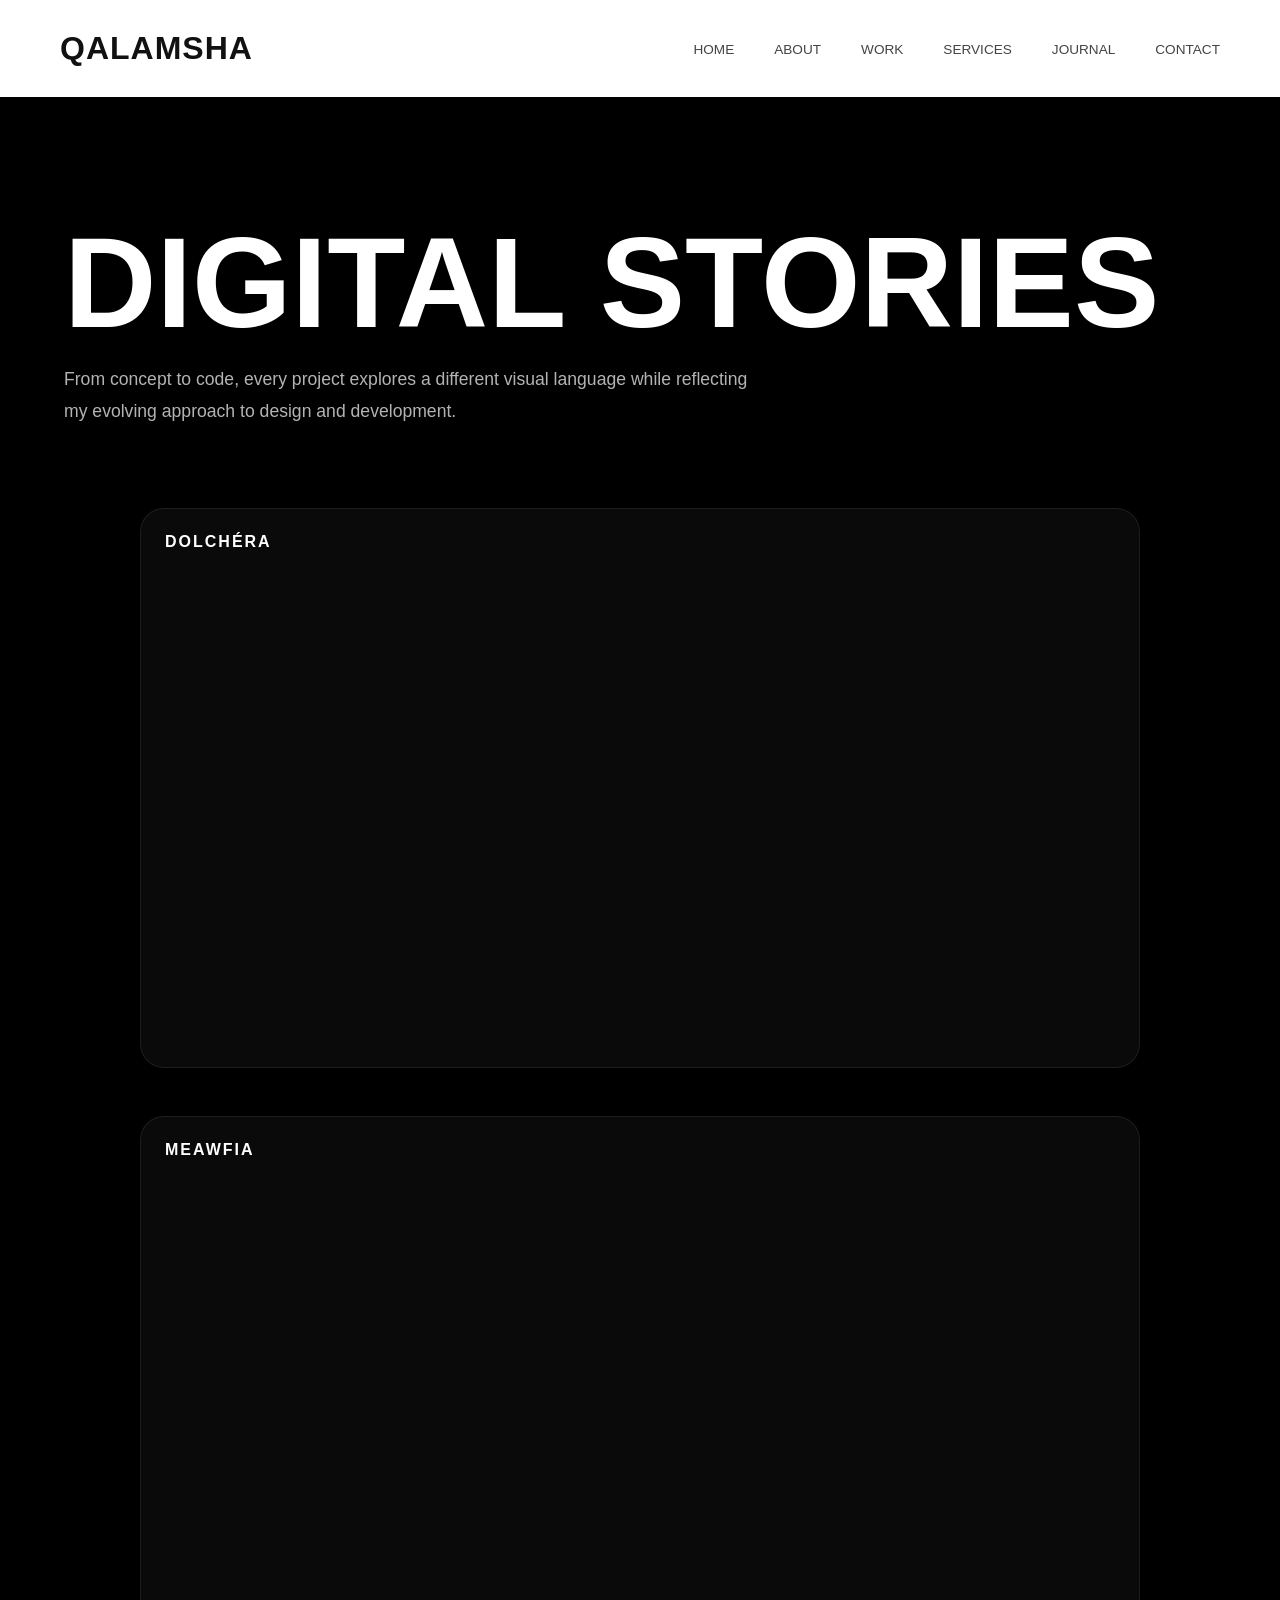
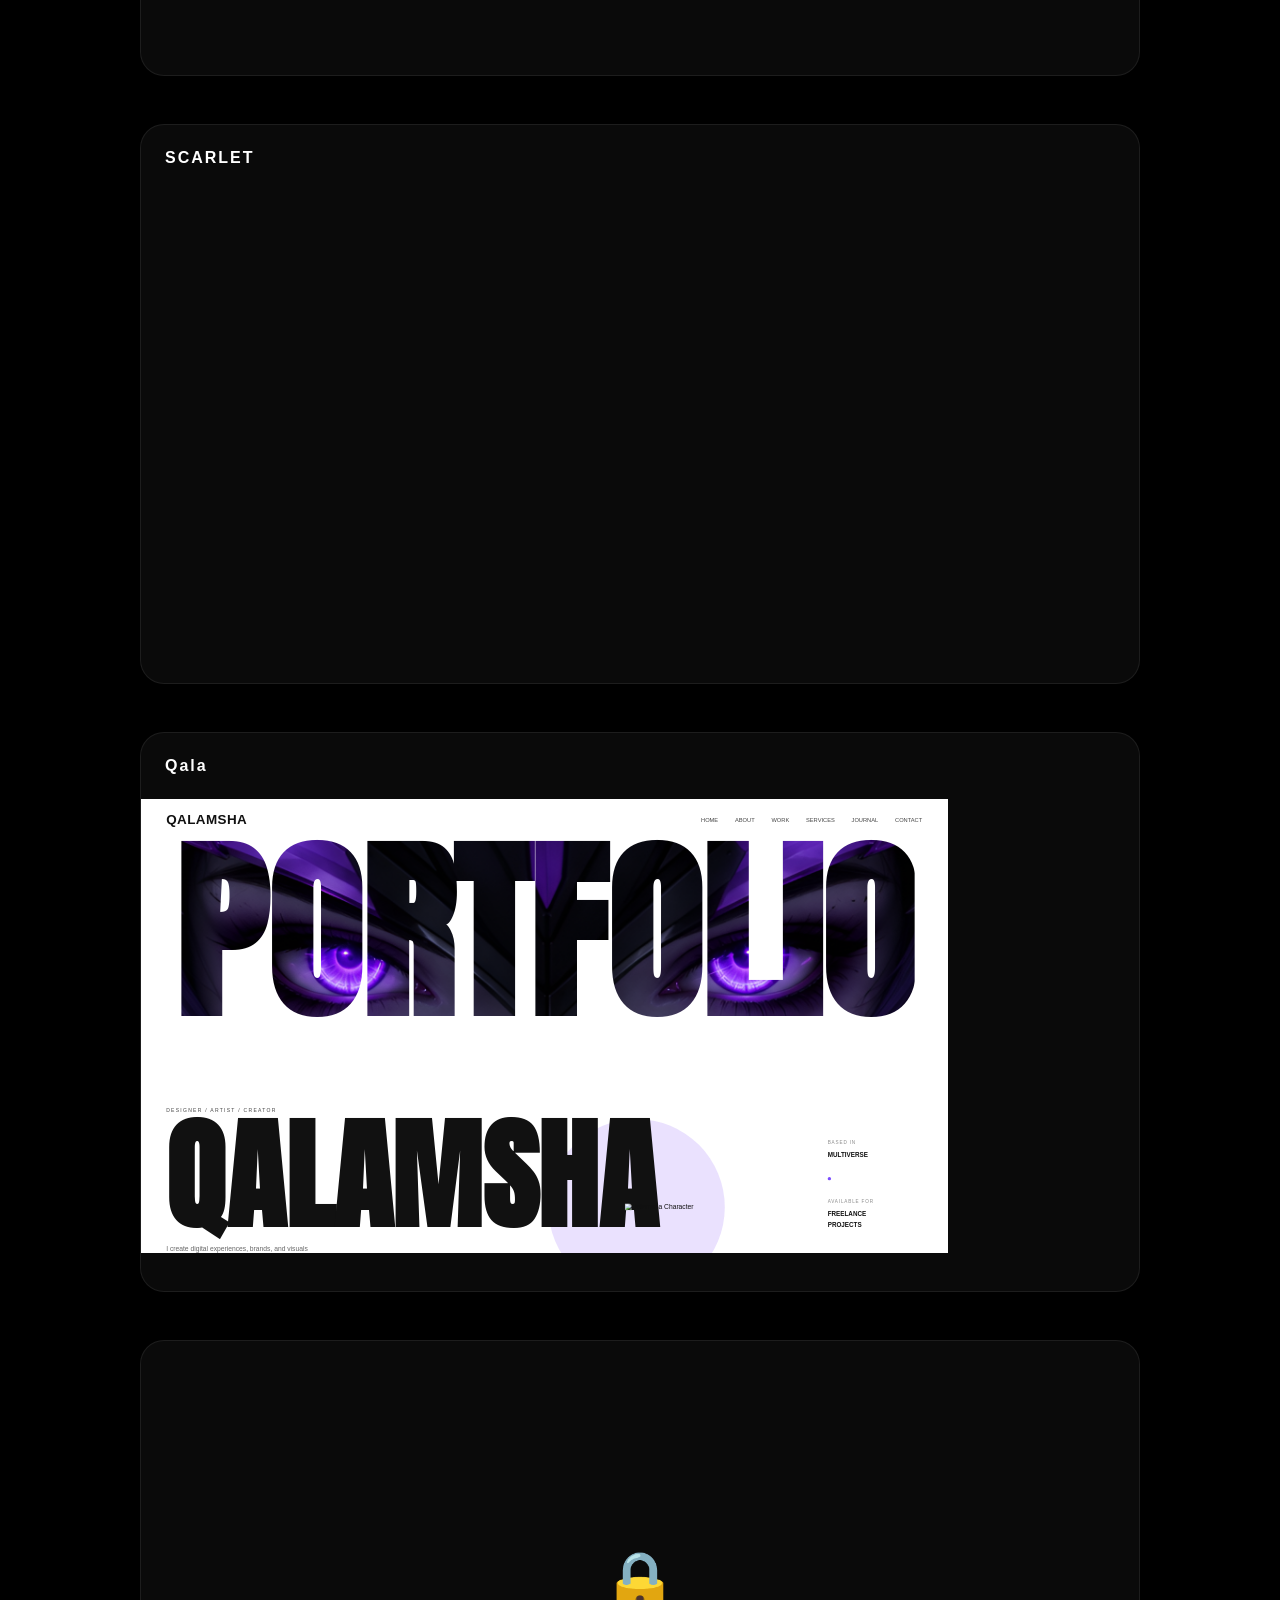
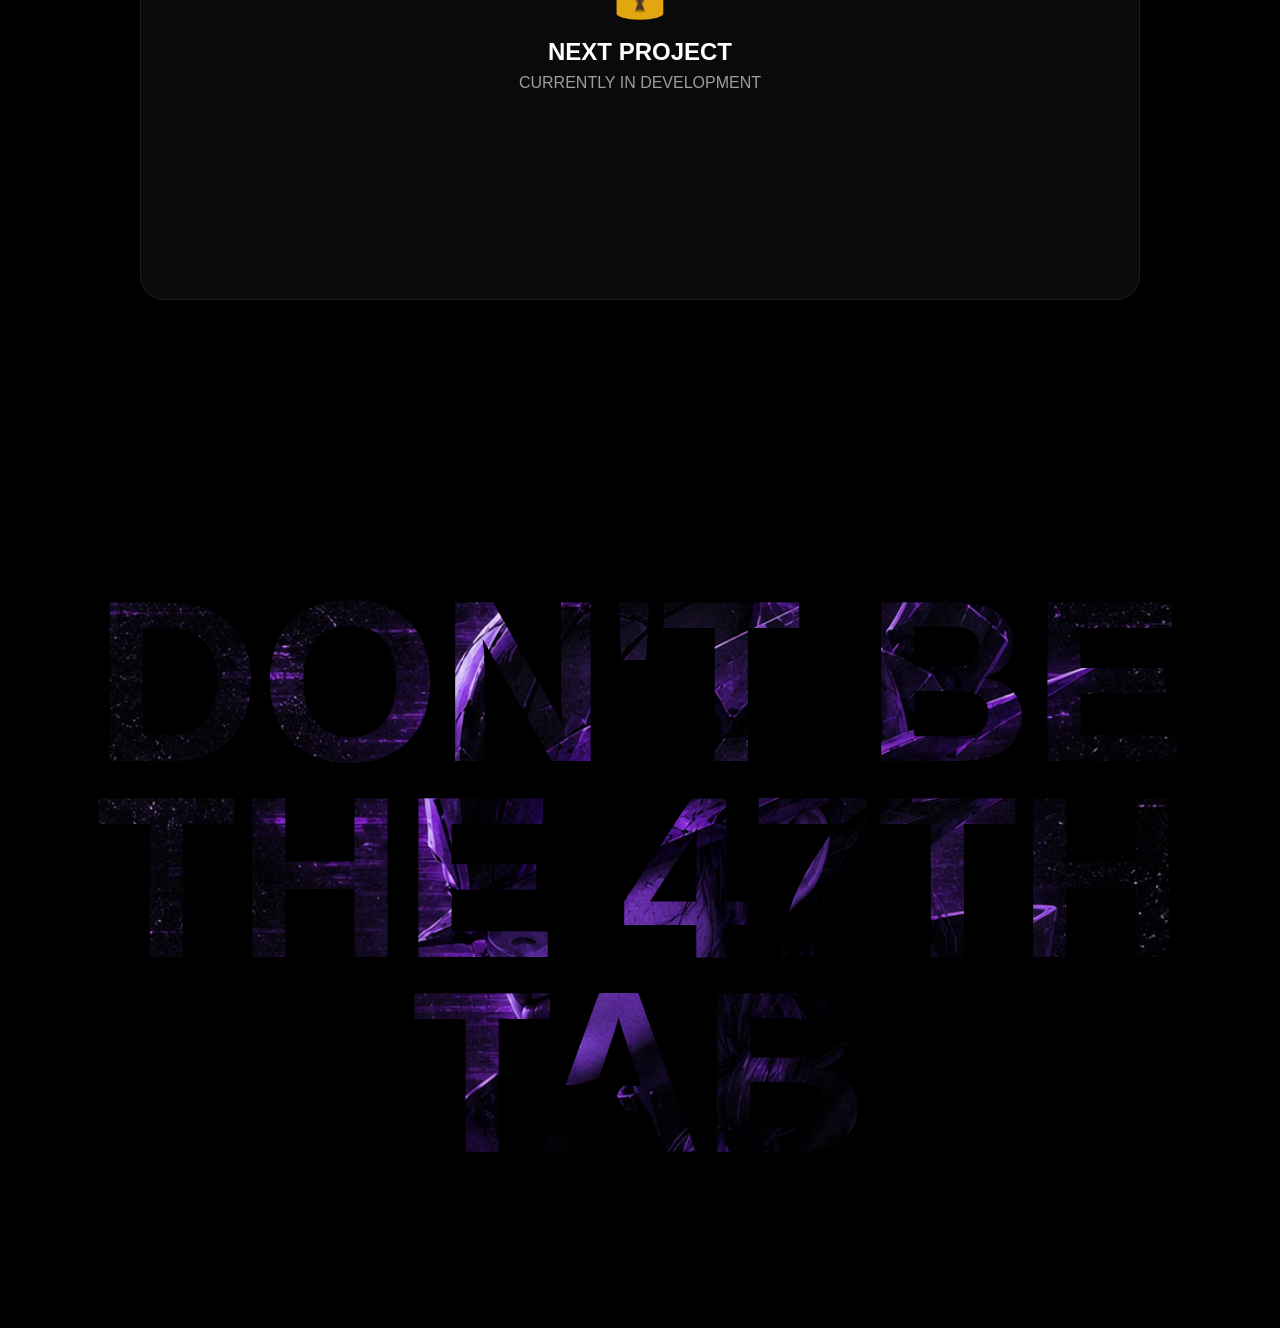
==== commit 6bd2198b: "Add DOLCHÉRA project card with iframe" ====
--- a/work.html
+++ b/work.html
@@ -55,6 +55,19 @@
  </section>
 
  <section class="projects-section">
+
+     <div class="project-card">
+
+        <div class="card-header">
+            <h2>DOLCHÉRA</h2>
+        </div>
+
+        <iframe
+            src="http://localhost:8158/index.html"
+            title="Dolchéra">
+        </iframe>
+
+     </div>
 
      <div class="project-card">
 
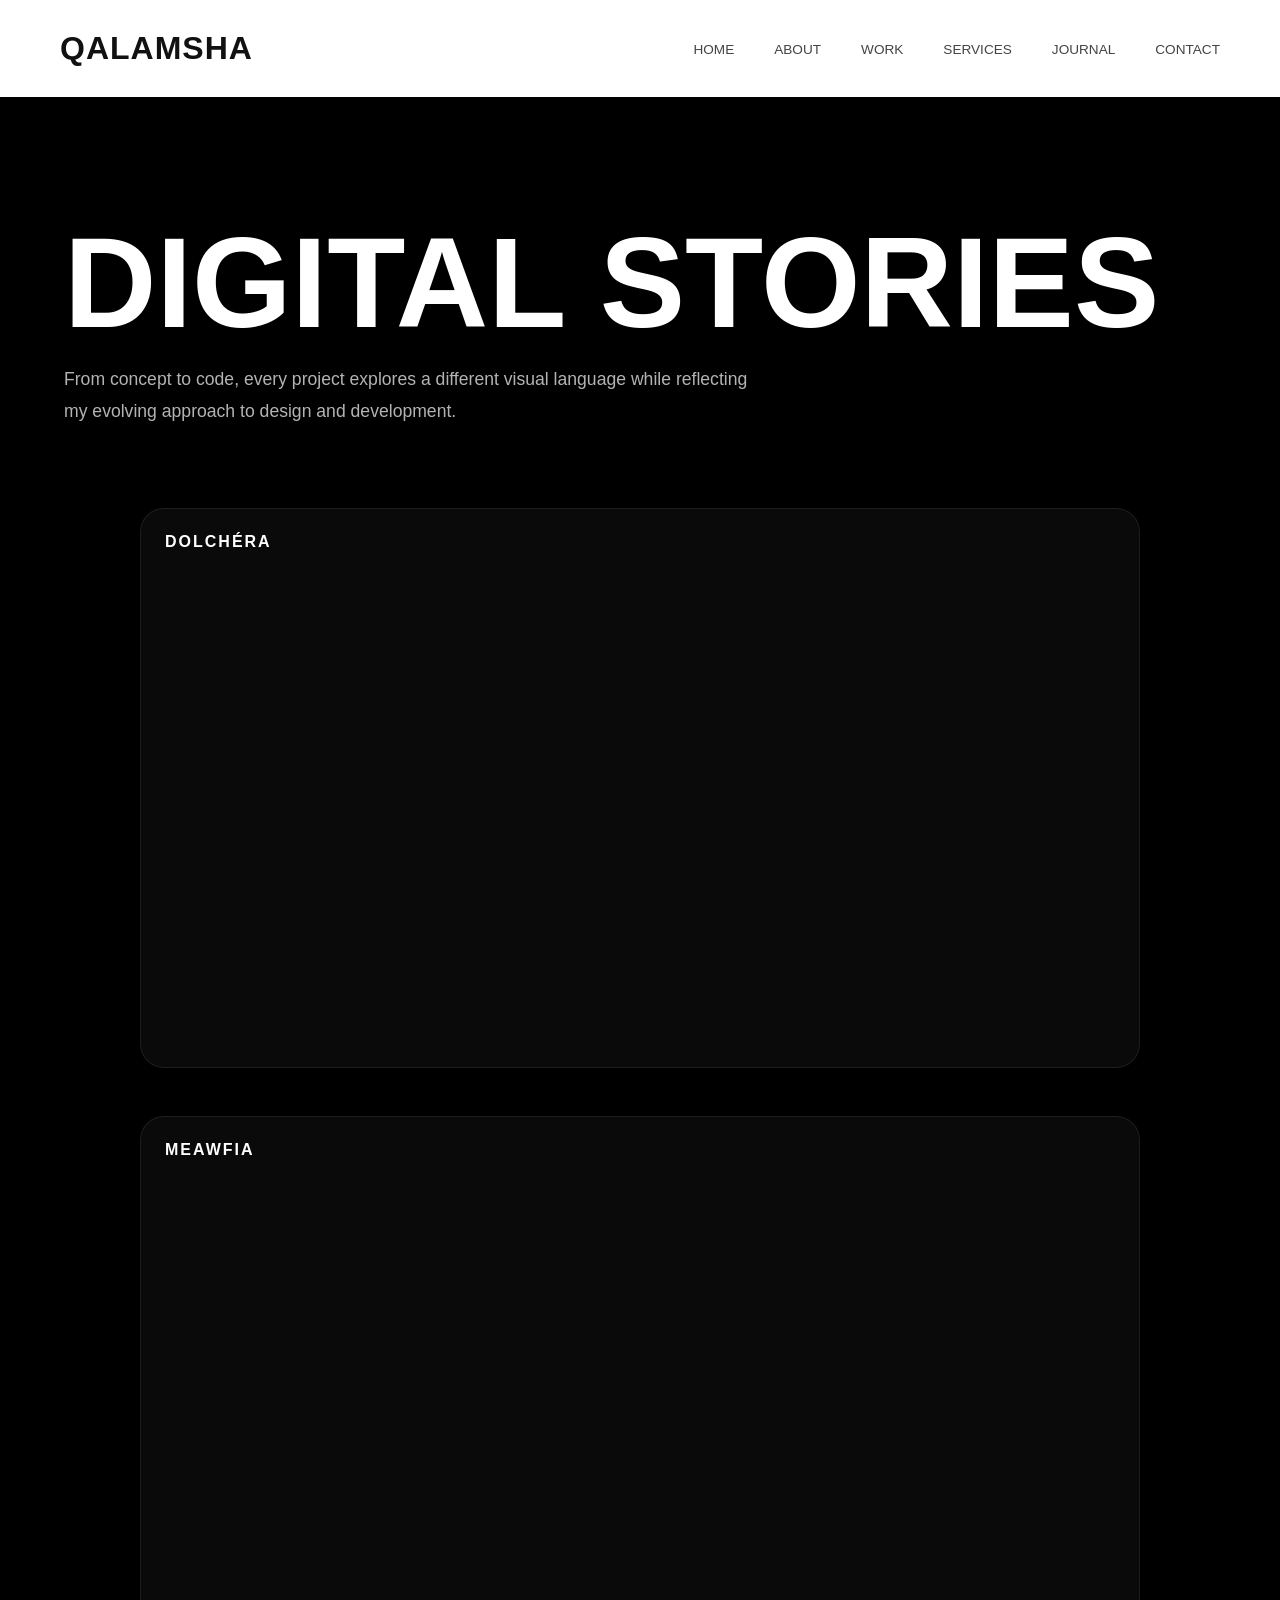
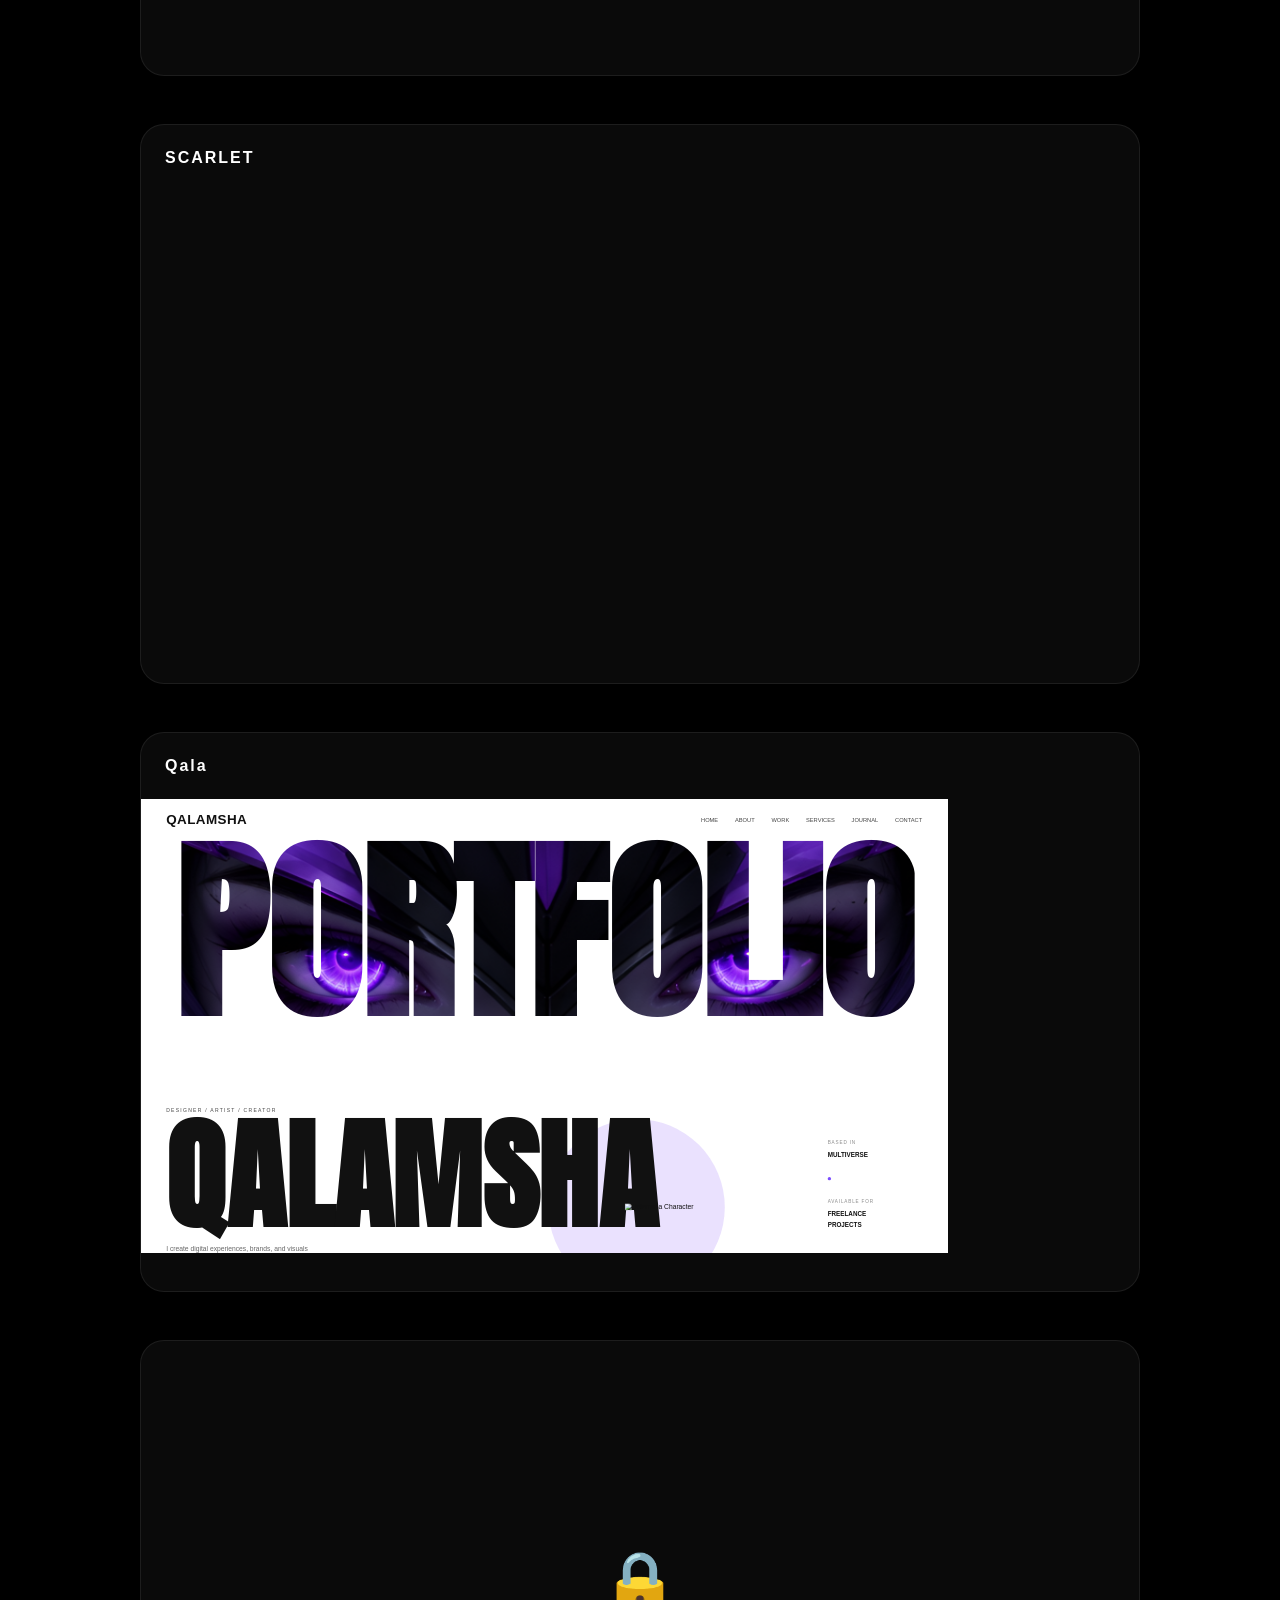
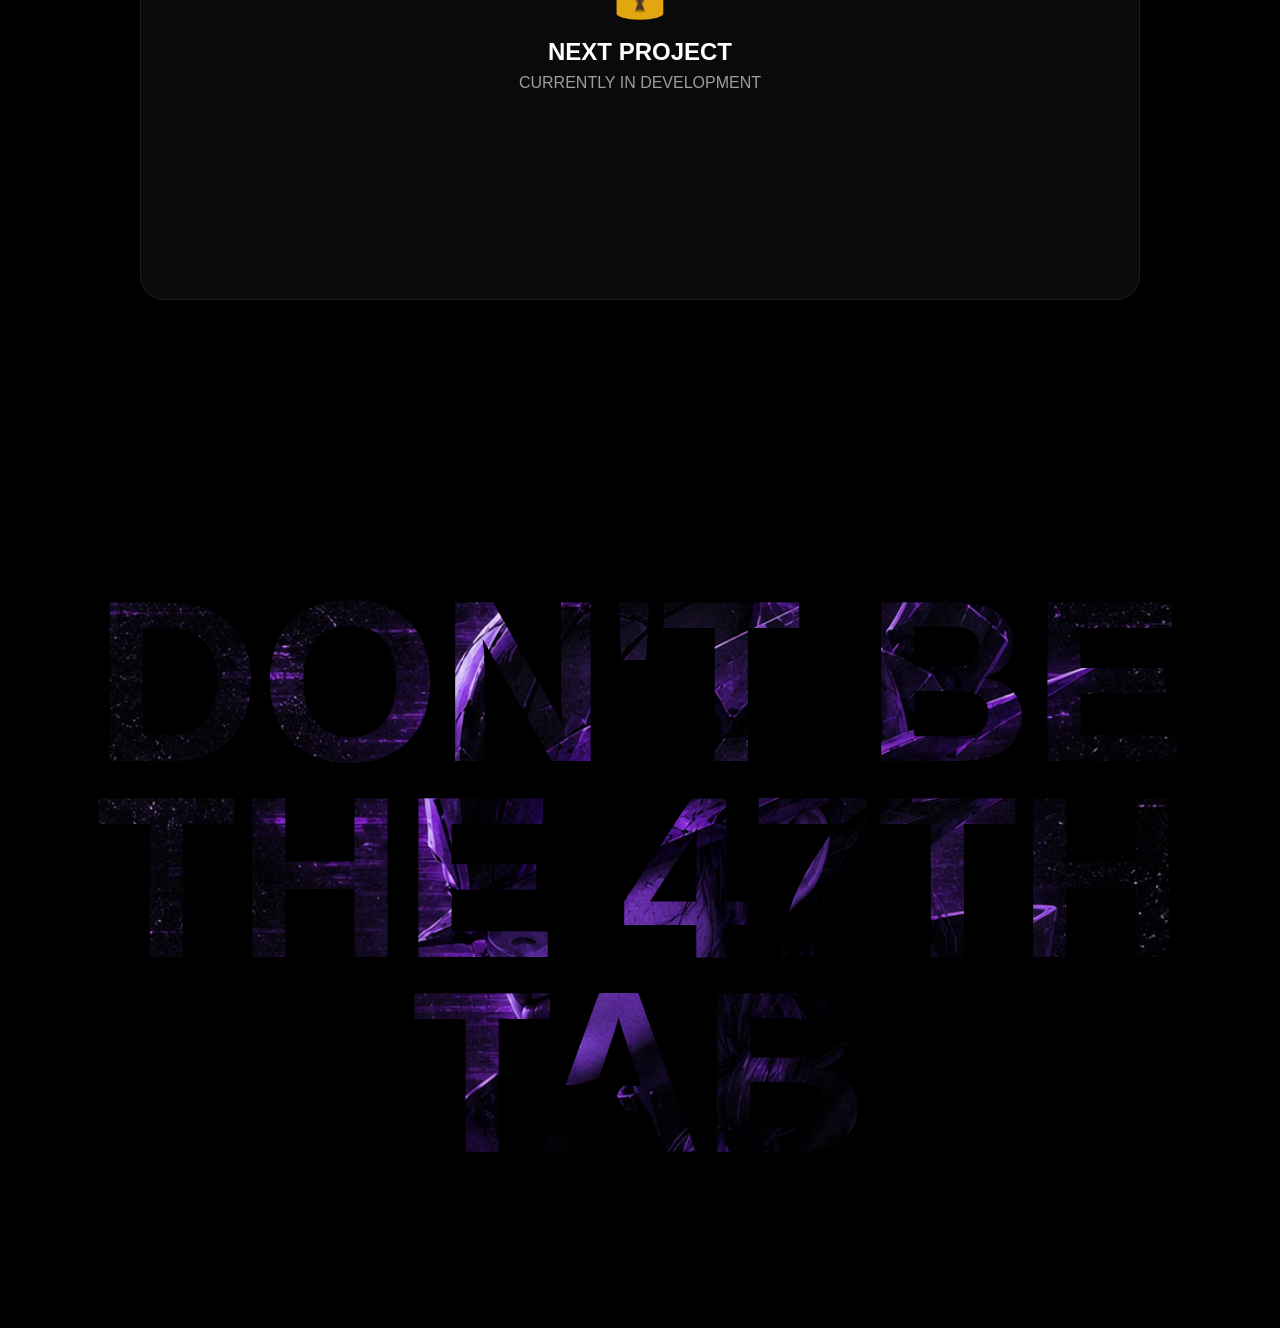
==== commit 150d0a12: "Update iframe source to production URL" ====
--- a/work.html
+++ b/work.html
@@ -63,7 +63,7 @@
         </div>
 
         <iframe
-            src="http://localhost:8158/index.html"
+            src="https://qalamsha.github.io/Dolch-ra/"
             title="Dolchéra">
         </iframe>
 
